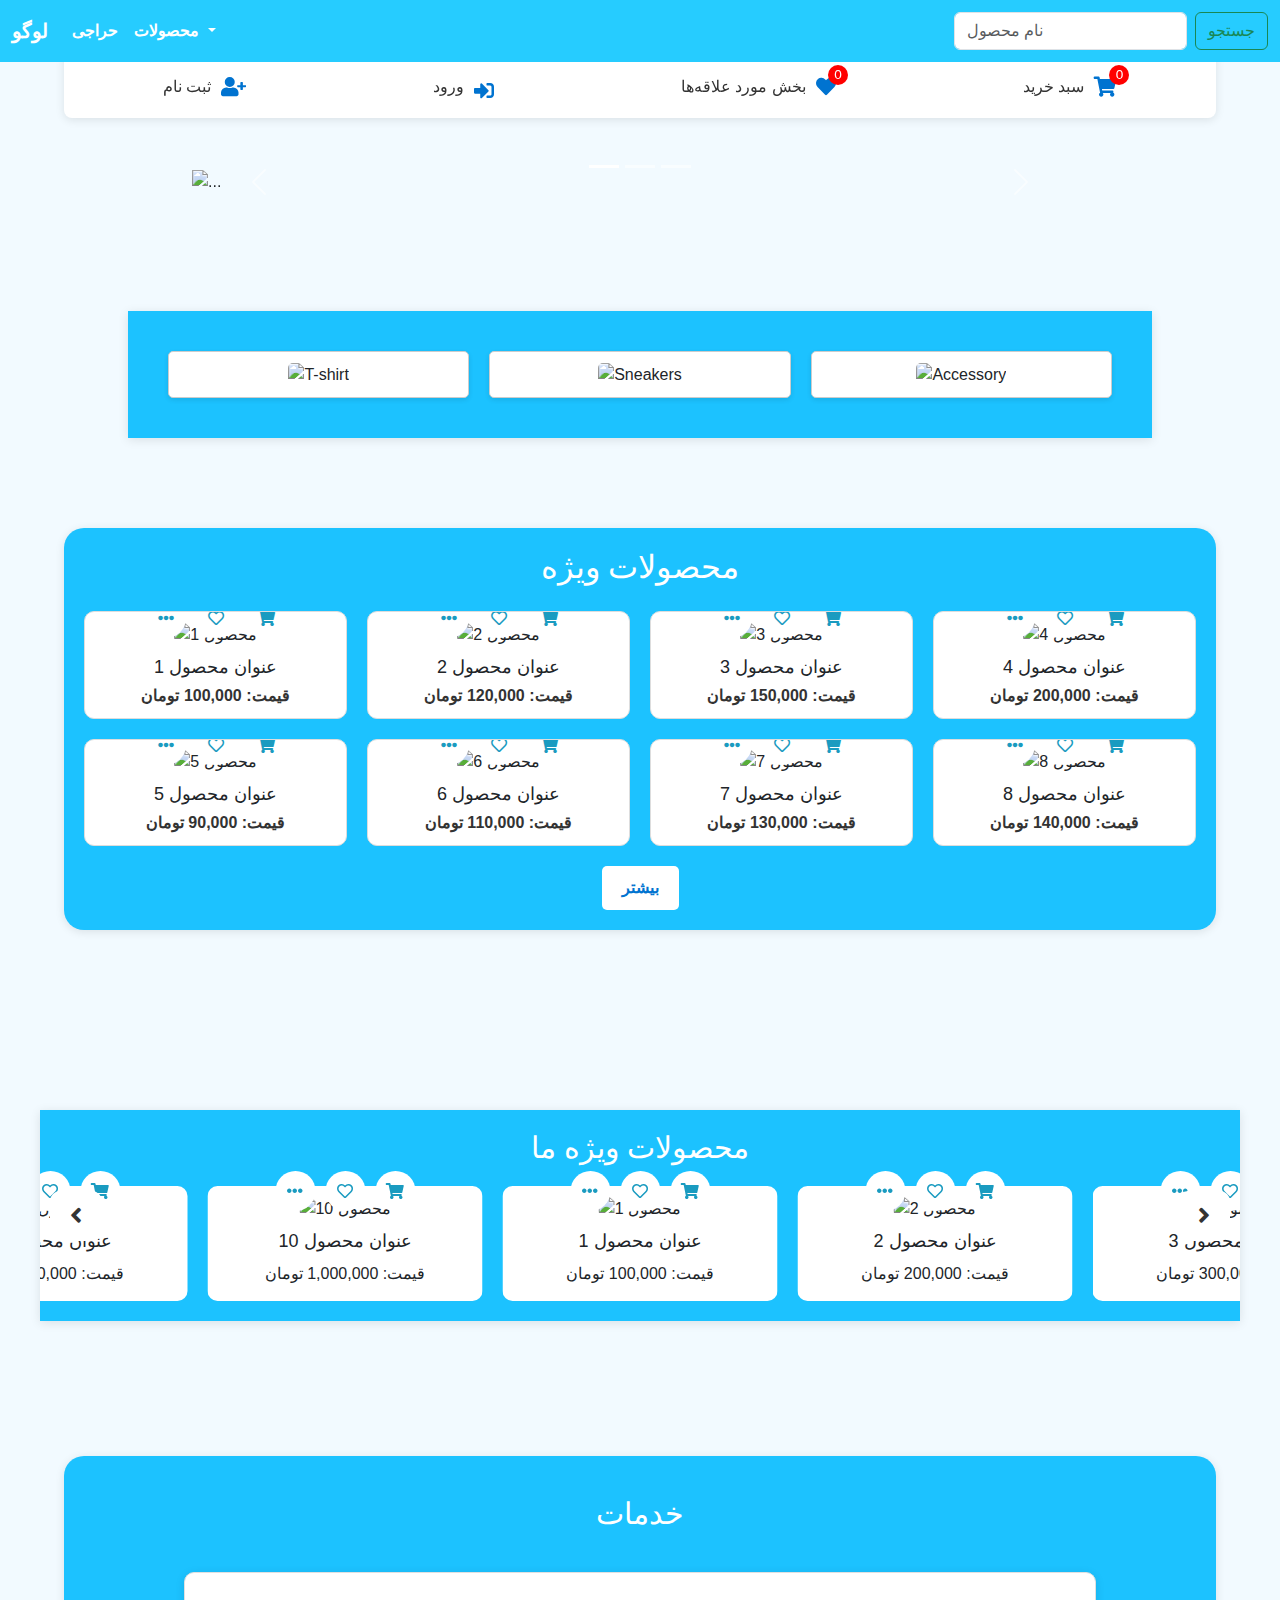
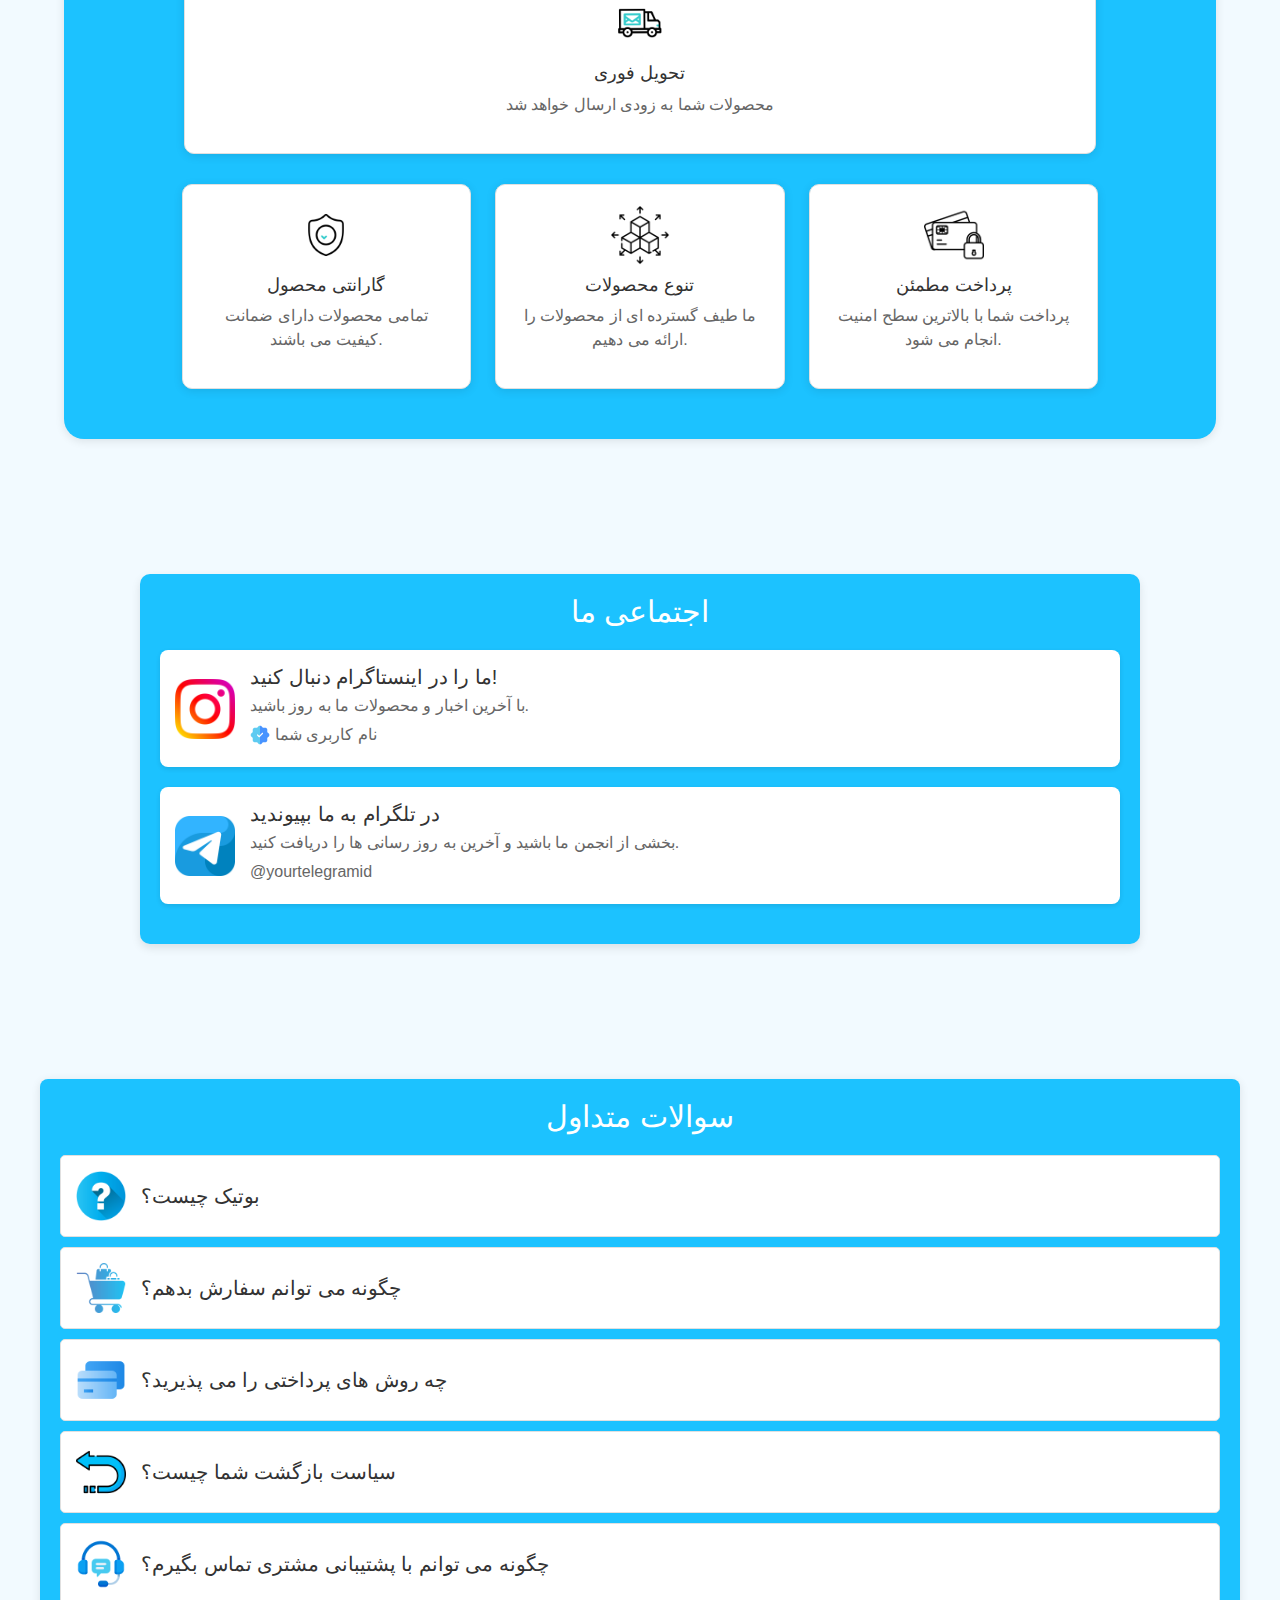
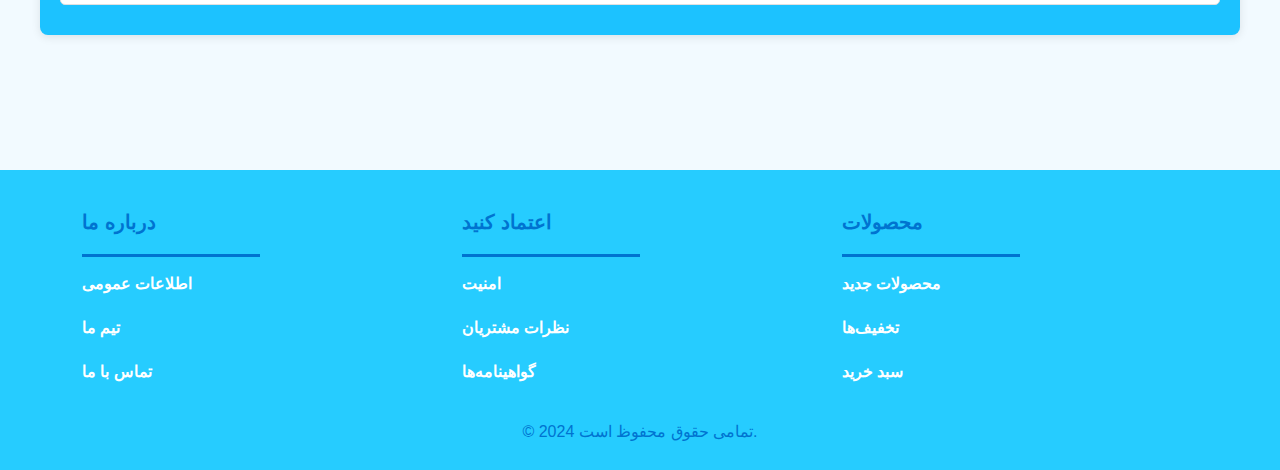
==== index.html @ d33427fb "test" ====
<!DOCTYPE html>
<html lang="fa">
  <head>
    <meta charset="UTF-8" />
    <meta name="viewport" content="width=device-width, initial-scale=1.0" />
    <title>Arshia | Boutique</title>
    <link rel="icon" href="images/shop-svgrepo-com.svg" type="image/svg" />
    <link rel="stylesheet" href="css/style.css" />
    <link
      rel="stylesheet"
      href="https://cdnjs.cloudflare.com/ajax/libs/font-awesome/5.15.4/css/all.min.css"
    />
    <link
      href="https://fonts.googleapis.com/icon?family=Material+Icons"
      rel="stylesheet"
    />
    <link
      rel="stylesheet"
      href="https://cdn.jsdelivr.net/npm/swiper@11/swiper-bundle.min.css"
    />
    <link
      href="https://fonts.googleapis.com/css2?family=Vazir&display=swap"
      rel="stylesheet"
    />
    <link
      href="https://cdn.jsdelivr.net/npm/bootstrap@5.3.3/dist/css/bootstrap.min.css"
      rel="stylesheet"
      integrity="sha384-QWTKZyjpPEjISv5WaRU9OFeRpok6YctnYmDr5pNlyT2bRjXh0JMhjY6hW+ALEwIH"
      crossorigin="anonymous"
    />
  </head>
  <body style="background-color: #f2faff">
    <button id="scrollToTop" class="scrollToTop">
      <i class="fas fa-angle-up"></i>
    </button>

    <!-- شروع هدر سایت -->
    <nav
      class="navbar navbar-expand-lg"
      style="background-color: #26ccff; z-index: 1000"
    >
      <div class="container-fluid">
        <a class="navbar-brand" href="#" style="color: #fff; font-weight: 600"
          >لوگو</a
        >
        <button
          class="navbar-toggler"
          type="button"
          data-bs-toggle="collapse"
          data-bs-target="#navbarSupportedContent"
          aria-controls="navbarSupportedContent"
          aria-expanded="false"
          aria-label="Toggle navigation"
        >
          <span class="navbar-toggler-icon"></span>
        </button>
        <div class="collapse navbar-collapse" id="navbarSupportedContent">
          <ul class="navbar-nav me-auto mb-2 mb-lg-0">
            <li class="nav-item">
              <a
                class="nav-link"
                href="#"
                style="line-height: 30px; color: #fff; font-weight: 600"
                >حراجی</a
              >
            </li>
            <li class="nav-item dropdown" style="line-height: 30px">
              <a
                class="nav-link dropdown-toggle"
                href="#"
                role="button"
                data-bs-toggle="dropdown"
                aria-expanded="false"
                style="line-height: 30px; color: #fff; font-weight: 600"
              >
                محصولات
              </a>
              <ul class="dropdown-menu">
                <li><a class="dropdown-item" href="#">کتونی</a></li>
                <li><a class="dropdown-item" href="#">تیشرت</a></li>
                <li><hr class="dropdown-divider" /></li>
                <li><a class="dropdown-item" href="#">شلوار</a></li>
              </ul>
            </li>
          </ul>
          <form class="d-flex" role="search">
            <input
              class="form-control me-2"
              type="text"
              placeholder="نام محصول"
              aria-label="Search"
            />
            <button class="btn btn-outline-success" type="submit">جستجو</button>
          </form>
        </div>
      </div>
    </nav>
    <!-- پایان هدر سایت -->

    <!-- شروع زیر هدر  -->
    <center>
      <div class="user-section" id="user-section">
        <div class="user-item" id="sign-up-section-btn">
          <span>ثبت نام</span>
          <i class="fas fa-user-plus"></i>
        </div>
        <div class="user-item" id="login-section-btn">
          <span>ورود</span>
          <i class="fas fa-sign-in-alt" style="margin-top: 9px"></i>
        </div>
        <div class="user-item">
          <span>بخش مورد علاقه‌ها</span>
          <i class="fas fa-heart"></i>
          <div id="fav-number">0</div>
        </div>
        <div class="user-item" id="product-section-btn">
          <span>سبد خرید</span>
          <i class="fas fa-shopping-cart"></i>
          <div id="carts-number">0</div>
        </div>
      </div>
    </center>
    <!-- پایان زیر هدر  -->

    <!-- شروع بخش ثبت نام -->
    <div class="sign-up-section" id="sign-up-section">
      <div class="sign-up-box">
        <div class="close-btn" id="sign-up-close-btn">
          <i class="fas fa-times"></i>
        </div>
        <h1>ثبت نام</h1>
        <input type="text" placeholder="ایمیل" />
        <input type="text" placeholder="شماره مبایل" />
        <input type="password" placeholder="رمز عبور" />
        <button>ادامه<i class="fas fa-arrow-left"></i></button>
        <h5>قبلا عضو شده اید؟</h5>
      </div>
    </div>
    <!-- پایان بخش ثبت نام -->

    <!-- شروع بخش ورود-->
    <div class="login-section" id="login-section">
      <div class="login-box">
        <div class="close-btn" id="login-close-btn">
          <i class="fas fa-times"></i>
        </div>
        <h1>ورود</h1>
        <input type="text" placeholder="ایمیل یا شماره مبایل" />
        <input type="password" placeholder="رمز عبور" />
        <button>ادامه<i class="fas fa-arrow-left"></i></button>
        <h5>قبلا عضو شده اید؟</h5>
      </div>
    </div>
    <!-- پایان بخش ورود-->

    <!-- products section -->
    <div id="product-section-all">
      <div class="sending-icon">
        <div class="purchase-section">
          <div class="step">
            <i class="fas fa-shopping-cart"></i>
            <h3>بررسی خرید</h3>
            <p>بررسی جزئیات خرید شما.</p>
          </div>
          <div class="line"></div>
          <div class="step">
            <i class="fas fa-truck"></i>
            <h3>اطلاعات ارسال</h3>
            <p>اطلاعات مربوط به ارسال محصول.</p>
          </div>
          <div class="line"></div>
          <div class="step">
            <i class="fas fa-credit-card"></i>
            <h3>نحوه پرداخت</h3>
            <p>روش‌های پرداخت موجود.</p>
          </div>
          <div class="line"></div>
          <div class="step">
            <i class="fas fa-check-circle"></i>
            <h3>پایان خرید</h3>
            <p>خرید شما با موفقیت انجام شد.</p>
          </div>
        </div>
      </div>
      <div class="Cart-products"><p>محصولی در سبد خرید وجود ندارد</p></div>
      <div class="Total-price">
        <h5>
          قیمت کل سبد خرید :
          <h5>0 تومان</h5>
        </h5>
      </div>
      <div class="cats-section-btn">
        <button id="back-carts">
          <i class="fa fa-angle-right" style="padding-left: 2vw"></i>بازگشت
        </button>
        <button
          id="order-registration-btn"
          style="margin-right: 4.5vw; opacity: 0; cursor: not-allowed"
        >
          ثبت سفارش<i class="fa fa-angle-left" style="padding-right: 2vw"></i>
        </button>
      </div>
    </div>
    <!-- products section Ends -->

    <!-- شروع اسلایدر -->
    <div
      id="carouselExampleCaptions"
      class="carousel slide"
      style="width: 70%; margin: 0 auto; position: relative; top: 12vh"
    >
      <div class="carousel-indicators">
        <button
          type="button"
          data-bs-target="#carouselExampleCaptions"
          data-bs-slide-to="0"
          class="active"
          aria-current="true"
          aria-label="Slide 1"
        ></button>
        <button
          type="button"
          data-bs-target="#carouselExampleCaptions"
          data-bs-slide-to="1"
          aria-label="Slide 2"
        ></button>
        <button
          type="button"
          data-bs-target="#carouselExampleCaptions"
          data-bs-slide-to="2"
          aria-label="Slide 3"
        ></button>
      </div>
      <div class="carousel-inner">
        <div class="carousel-item active">
          <img
            src="https://gem-sport.ir/uploads/image/rootimage/31/f41a74964c4907f1062d47bdc7b6c90a.jpg?w=1400&h=1000&q=90"
            class="d-block w-100"
            alt="..."
          />
        </div>
        <div class="carousel-item">
          <img
            src="https://gem-sport.ir/uploads/image/rootimage/30/8de65d688404b9b90b680757d845a8ce.jpg?w=1400&h=1000&q=90"
            class="d-block w-100"
            alt="..."
          />
        </div>
        <div class="carousel-item">
          <img
            src="https://gem-sport.ir/uploads/image/rootimage/29/71987431773fbd4a58ab17a5fe46c0a5.jpg?w=1400&h=1000&q=90"
            class="d-block w-100"
            alt="..."
          />
        </div>
      </div>
      <button
        class="carousel-control-prev"
        type="button"
        data-bs-target="#carouselExampleCaptions"
        data-bs-slide="prev"
      >
        <span class="carousel-control-prev-icon" aria-hidden="true"></span>
        <span class="visually-hidden">Previous</span>
      </button>
      <button
        class="carousel-control-next"
        type="button"
        data-bs-target="#carouselExampleCaptions"
        data-bs-slide="next"
      >
        <span class="carousel-control-next-icon" aria-hidden="true"></span>
        <span class="visually-hidden">Next</span>
      </button>
    </div>
    <!-- پایان اسلایدر -->

    <!-- شروع بخش گالری -->
    <section class="gallery">
      <div class="item">
        <img
          src="https://gem-sport.ir/uploads/image/rootimage/32/179b9f8343bc16a5f98967e267181aea.jpg?w=500&h=500"
          alt="T-shirt"
        />
      </div>
      <div class="item">
        <img
          src="https://gem-sport.ir/uploads/image/rootimage/33/5c78ebcef6634e71a4319a10f354f3be.jpg?w=500&h=500"
          alt="Sneakers"
        />
      </div>
      <div class="item">
        <img
          src="https://gem-sport.ir/uploads/image/rootimage/34/65ceaa373b460f5907f3c608d0265fa9.jpg?w=500&h=500"
          alt="Accessory"
        />
      </div>
    </section>
    <!-- پایان بخش گالری -->

    <!-- شروع بخش محصولات ویژه-->
    <div class="product-section">
      <h2>محصولات ویژه</h2>
      <div class="product-grid">
          <div class="product-card">
              <img src="https://oss.sazito.com/apiuploads/gemsport/uploads/image/rootimage/2160/84c3391787c55f780e76ec4b2a2965c4.jpg?w=400&h=400&q=90" alt="محصول 1" />
              <h3>عنوان محصول 1</h3>
              <p>قیمت: 100,000 تومان</p>
              <div class="product-icons">
                  <i class="fas fa-ellipsis-h"></i>
                  <i class="far fa-heart" onclick="AddFavCart()"></i>
                  <i class="fas fa-shopping-cart" onclick="addCart()"></i>
              </div>
          </div>
          <div class="product-card">
              <img src="https://oss.sazito.com/apiuploads/gemsport/uploads/image/rootimage/2160/84c3391787c55f780e76ec4b2a2965c4.jpg?w=400&h=400&q=90" alt="محصول 2" />
              <h3>عنوان محصول 2</h3>
              <p>قیمت: 120,000 تومان</p>
              <div class="product-icons">
                  <i class="fas fa-ellipsis-h"></i>
                  <i class="far fa-heart" onclick="AddFavCart()"></i>
                  <i class="fas fa-shopping-cart" onclick="addCart()"></i>
              </div>
          </div>
          <div class="product-card">
              <img src="https://oss.sazito.com/apiuploads/gemsport/uploads/image/rootimage/2160/84c3391787c55f780e76ec4b2a2965c4.jpg?w=400&h=400&q=90" alt="محصول 3" />
              <h3>عنوان محصول 3</h3>
              <p>قیمت: 150,000 تومان</p>
              <div class="product-icons">
                  <i class="fas fa-ellipsis-h"></i>
                  <i class="far fa-heart" onclick="AddFavCart()"></i>
                  <i class="fas fa-shopping-cart" onclick="addCart()"></i>
              </div>
          </div>
          <div class="product-card">
              <img src="https://oss.sazito.com/apiuploads/gemsport/uploads/image/rootimage/2160/84c3391787c55f780e76ec4b2a2965c4.jpg?w=400&h=400&q=90" alt="محصول 4" />
              <h3>عنوان محصول 4</h3>
              <p>قیمت: 200,000 تومان</p>
              <div class="product-icons">
                  <i class="fas fa-ellipsis-h"></i>
                  <i class="far fa-heart" onclick="AddFavCart()"></i>
                  <i class="fas fa-shopping-cart" onclick="addCart()"></i>
              </div>
          </div>
          <!-- ردیف دوم -->
          <div class="product-card">
              <img src="https://oss.sazito.com/apiuploads/gemsport/uploads/image/rootimage/2160/84c3391787c55f780e76ec4b2a2965c4.jpg?w=400&h=400&q=90" alt="محصول 5" />
              <h3>عنوان محصول 5</h3>
              <p>قیمت: 90,000 تومان</p>
              <div class="product-icons">
                  <i class="fas fa-ellipsis-h"></i>
                  <i class="far fa-heart" onclick="AddFavCart()"></i>
                  <i class="fas fa-shopping-cart" onclick="addCart()"></i>
              </div>
          </div>
          <div class="product-card">
              <img src="https://oss.sazito.com/apiuploads/gemsport/uploads/image/rootimage/2160/84c3391787c55f780e76ec4b2a2965c4.jpg?w=400&h=400&q=90" alt="محصول 6" />
              <h3>عنوان محصول 6</h3>
              <p>قیمت: 110,000 تومان</p>
              <div class="product-icons">
                  <i class="fas fa-ellipsis-h"></i>
                  <i class="far fa-heart" onclick="AddFavCart()"></i>
                  <i class="fas fa-shopping-cart" onclick="addCart()"></i>
              </div>
          </div>
          <div class="product-card">
              <img src="https://oss.sazito.com/apiuploads/gemsport/uploads/image/rootimage/2160/84c3391787c55f780e76ec4b2a2965c4.jpg?w=400&h=400&q=90" alt="محصول 7" />
              <h3>عنوان محصول 7</h3>
              <p>قیمت: 130,000 تومان</p>
              <div class="product-icons">
                  <i class="fas fa-ellipsis-h"></i>
                  <i class="far fa-heart" onclick="AddFavCart()"></i>
                  <i class="fas fa-shopping-cart" onclick="addCart()"></i>
              </div>
          </div>
          <div class="product-card">
              <img src="https://oss.sazito.com/apiuploads/gemsport/uploads/image/rootimage/2160/84c3391787c55f780e76ec4b2a2965c4.jpg?w=400&h=400&q=90" alt="محصول 8" />
              <h3>عنوان محصول 8</h3>
              <p>قیمت: 140,000 تومان</p>
              <div class="product-icons">
                  <i class="fas fa-ellipsis-h"></i>
                  <i class="far fa-heart" onclick="AddFavCart()"></i>
                  <i class="fas fa-shopping-cart" onclick="addCart()"></i>
              </div>
          </div>
      </div>
      <button class="more-button">بیشتر</button>
  </div>
    <!-- پایان بخش محصولات ویژه-->

    <div class="slider-section">
      <h2 class="slider-title">محصولات ویژه ما</h2>
      <div class="swiper-container">
        <div class="swiper-wrapper">
          <!-- اسلایدها -->
          <div class="swiper-slide">
            <img
              src="https://oss.sazito.com/apiuploads/gemsport/uploads/image/rootimage/4708/d555ea6c986b138d63c54d1b667bd6b4.jpeg?w=400&h=400&q=90"
              alt="محصول 1"
            />
            <div class="product-icons" style="bottom: 90px;">
              <i class="fas fa-ellipsis-h"></i>
              <i class="far fa-heart" onclick="AddFavCart()"></i>
              <i class="fas fa-shopping-cart" onclick="addCart()"></i>
          </div>
            <h3>عنوان محصول 1</h3>
            <p>قیمت: 100,000 تومان</p>
          </div>
          <!-- سایر اسلایدها -->
          <div class="swiper-slide">
            <img
              src="https://oss.sazito.com/apiuploads/gemsport/uploads/image/rootimage/4721/3bb0a90d625c030eb7fc76de025e45e0.jpeg?w=400&h=400&q=90"
              alt="محصول 2"
            />
            <div class="product-icons" style="bottom: 90px;">
              <i class="fas fa-ellipsis-h"></i>
              <i class="far fa-heart" onclick="AddFavCart()"></i>
              <i class="fas fa-shopping-cart" onclick="addCart()"></i>
          </div>
            <h3>عنوان محصول 2</h3>
            <p>قیمت: 200,000 تومان</p>
          </div>
          <div class="swiper-slide">
            <img
              src="https://oss.sazito.com/apiuploads/gemsport/uploads/image/rootimage/4724/6e0e407f5528b20a78b611ab2b70b5dd.jpeg?w=400&h=400&q=90"
              alt="محصول 3"
            />
            <div class="product-icons" style="bottom: 90px;">
              <i class="fas fa-ellipsis-h"></i>
              <i class="far fa-heart" onclick="AddFavCart()"></i>
              <i class="fas fa-shopping-cart" onclick="addCart()"></i>
          </div>
            <h3>عنوان محصول 3</h3>
            <p>قیمت: 300,000 تومان</p>
          </div>
          <div class="swiper-slide">
            <img
              src="https://oss.sazito.com/apiuploads/gemsport/uploads/image/rootimage/4714/069b55bbe0f5cd7327a24a38a3fbcae3.jpeg?w=400&h=400&q=90"
              alt="محصول 4"
            />
            <div class="product-icons" style="bottom: 90px;">
              <i class="fas fa-ellipsis-h"></i>
              <i class="far fa-heart" onclick="AddFavCart()"></i>
              <i class="fas fa-shopping-cart" onclick="addCart()"></i>
          </div>
            <h3>عنوان محصول 4</h3>
            <p>قیمت: 400,000 تومان</p>
          </div>
          <div class="swiper-slide">
            <img
              src="https://oss.sazito.com/apiuploads/gemsport/uploads/image/rootimage/4721/3bb0a90d625c030eb7fc76de025e45e0.jpeg?w=400&h=400&q=90"
              alt="محصول 5"
            />
            <div class="product-icons" style="bottom: 90px;">
              <i class="fas fa-ellipsis-h"></i>
              <i class="far fa-heart" onclick="AddFavCart()"></i>
              <i class="fas fa-shopping-cart" onclick="addCart()"></i>
          </div>
            <h3>عنوان محصول 5</h3>
            <p>قیمت: 500,000 تومان</p>
          </div>
          <div class="swiper-slide">
            <img
              src="https://oss.sazito.com/apiuploads/gemsport/uploads/image/rootimage/4724/6e0e407f5528b20a78b611ab2b70b5dd.jpeg?w=400&h=400&q=90"
              alt="محصول 6"
            />
            <div class="product-icons" style="bottom: 90px;">
              <i class="fas fa-ellipsis-h"></i>
              <i class="far fa-heart" onclick="AddFavCart()"></i>
              <i class="fas fa-shopping-cart" onclick="addCart()"></i>
          </div>
            <h3>عنوان محصول 6</h3>
            <p>قیمت: 600,000 تومان</p>
          </div>
          <div class="swiper-slide">
            <img
              src="https://oss.sazito.com/apiuploads/gemsport/uploads/image/rootimage/4714/069b55bbe0f5cd7327a24a38a3fbcae3.jpeg?w=400&h=400&q=90"
              alt="محصول 7"
            />
            <div class="product-icons" style="bottom: 90px;">
              <i class="fas fa-ellipsis-h"></i>
              <i class="far fa-heart" onclick="AddFavCart()"></i>
              <i class="fas fa-shopping-cart" onclick="addCart()"></i>
          </div>
            <h3>عنوان محصول 7</h3>
            <p>قیمت: 700,000 تومان</p>
          </div>
          <div class="swiper-slide">
            <img
              src="https://oss.sazito.com/apiuploads/gemsport/uploads/image/rootimage/4708/d555ea6c986b138d63c54d1b667bd6b4.jpeg?w=400&h=400&q=90"
              alt="محصول 8"
            />
            <div class="product-icons" style="bottom: 90px;">
              <i class="fas fa-ellipsis-h"></i>
              <i class="far fa-heart" onclick="AddFavCart()"></i>
              <i class="fas fa-shopping-cart" onclick="addCart()"></i>
          </div>
            <h3>عنوان محصول 8</h3>
            <p>قیمت: 800,000 تومان</p>
          </div>
          <div class="swiper-slide">
            <img
              src="https://oss.sazito.com/apiuploads/gemsport/uploads/image/rootimage/4721/3bb0a90d625c030eb7fc76de025e45e0.jpeg?w=400&h=400&q=90"
              alt="محصول 9"
            />
            <div class="product-icons" style="bottom: 90px;">
              <i class="fas fa-ellipsis-h"></i>
              <i class="far fa-heart" onclick="AddFavCart()"></i>
              <i class="fas fa-shopping-cart" onclick="addCart()"></i>
          </div>
            <h3>عنوان محصول 9</h3>
            <p>قیمت: 900,000 تومان</p>
          </div>
          <div class="swiper-slide">
            <img
              src="https://oss.sazito.com/apiuploads/gemsport/uploads/image/rootimage/4724/6e0e407f5528b20a78b611ab2b70b5dd.jpeg?w=400&h=400&q=90"
              alt="محصول 10"
            />
            <div class="product-icons" style="bottom: 90px;">
              <i class="fas fa-ellipsis-h"></i>
              <i class="far fa-heart" onclick="AddFavCart()"></i>
              <i class="fas fa-shopping-cart" onclick="addCart()"></i>
          </div>
            <h3>عنوان محصول 10</h3>
            <p>قیمت: 1,000,000 تومان</p>
          </div>
        </div>
        <!-- دکمه‌های ناوبری -->
        <span class="prev" style="z-index: 10"
          ><i class="fas fa-angle-left"></i
        ></span>
        <span class="next" style="z-index: 10"
          ><i class="fas fa-angle-right"></i
        ></span>
      </div>
    </div>

    <!-- شروع بخش خدمات -->
    <div class="services">
      <div class="services-title">
        <h1>خدمات</h1>
      </div>
      <div class="service main-service">
        <i>
          <img src="images/mail-truck.gif" alt="" />
        </i>
        <h3>تحویل فوری</h3>
        <p>محصولات شما به زودی ارسال خواهد شد</p>
      </div>
      <div class="service">
        <i>
          <img src="images/shield.gif" alt="" />
        </i>
        <h3>گارانتی محصول</h3>
        <p>تمامی محصولات دارای ضمانت کیفیت می باشند.</p>
      </div>
      <div class="service">
        <i>
          <img src="images/transformation.png" alt="" />
        </i>
        <h3>تنوع محصولات</h3>
        <p>ما طیف گسترده ای از محصولات را ارائه می دهیم.</p>
      </div>
      <div class="service">
        <i>
          <img src="images/secure-payment.png" alt="" />
        </i>
        <h3>پرداخت مطمئن</h3>
        <p>پرداخت شما با بالاترین سطح امنیت انجام می شود.</p>
      </div>
    </div>
    <!-- پایان بخش خدمات -->

    <!-- شروع بخش سوشال میدیا  -->

    <div class="social-container">
      <div class="social-title">
        <h1>اجتماعی ما</h1>
      </div>
      <div class="social-follow">
        <i>
          <img
            src="images/instagram (1).png"
            alt="Instagram"
            class="social-icon"
          />
        </i>
        <div>
          <h2>ما را در اینستاگرام دنبال کنید!</h2>
          <p>با آخرین اخبار و محصولات ما به روز باشید.</p>
          <p class="social-id">
            <img src="images/verify.png" alt="Verify" class="verify-icon" />نام
            کاربری شما
          </p>
        </div>
      </div>
      <div class="social-follow">
        <i>
          <img src="images/telegram.png" alt="Telegram" class="social-icon" />
        </i>
        <div>
          <h2>در تلگرام به ما بپیوندید</h2>
          <p>بخشی از انجمن ما باشید و آخرین به روز رسانی ها را دریافت کنید.</p>
          <p class="social-id">@yourtelegramid</p>
        </div>
      </div>
    </div>

    <!-- پایان بخش سوشال میدیا -->

    <!-- شروع بخش سوالات -->

    <div class="faq-container">
      <div class="FAQ-title">
        <h1>سوالات متداول</h1>
      </div>
      <div class="faq-item">
        <i>
          <img
            src="images/question-mark.png"
            alt=""
            style="height: 50px; width: 50px"
          />
        </i>
        <div>
          <h3>بوتیک چیست؟</h3>
          <p>
            بوتیک یک پلت فرم آنلاین است که مجموعه ای از اقلام مد و لوازم جانبی
            را ارائه می دهد.
          </p>
        </div>
      </div>
      <div class="faq-item">
        <i>
          <img
            src="images/shopping-cart.png"
            alt=""
            style="height: 50px; width: 50px"
          />
        </i>
        <div>
          <h3>چگونه می توانم سفارش بدهم؟</h3>
          <p>
            شما می توانید با مرور مجموعه ما و افزودن موارد به سبد خرید خود، و
            اقدام به پرداخت.
          </p>
        </div>
      </div>
      <div class="faq-item">
        <i>
          <img
            src="images/credit-card.png"
            alt=""
            style="height: 50px; width: 50px"
          />
        </i>
        <div>
          <h3>چه روش های پرداختی را می پذیرید؟</h3>
          <p>
            ما روش های پرداخت مختلف از جمله کارت های اعتباری، پی پال، و نقل و
            انتقالات بانکی را می پذیریم.
          </p>
        </div>
      </div>
      <div class="faq-item">
        <i>
          <img src="images/back.png" alt="" style="height: 50px; width: 50px" />
        </i>
        <div>
          <h3>سیاست بازگشت شما چیست؟</h3>
          <p>
            ما یک سیاست بازگشت 30 روزه برای اقلام فرسوده و استفاده نشده ارائه می
            دهیم. لطفا برای جزئیات بیشتر به صفحه سیاست بازگشت ما مراجعه کنید.
          </p>
        </div>
      </div>
      <div class="faq-item">
        <i>
          <img
            src="images/live-chat.png"
            alt=""
            style="height: 50px; width: 50px"
          />
        </i>
        <div>
          <h3>چگونه می توانم با پشتیبانی مشتری تماس بگیرم؟</h3>
          <p>
            شما می توانید از طریق فرم تماس در وب سایت ما یا از طریق پشتیبانی
            ایمیل ما با پشتیبانی مشتری تماس بگیرید.
          </p>
        </div>
      </div>
    </div>

    <!-- پایان بخش سوالات -->

    <!-- شروع بخش فوتر -->
    <footer class="footer text-dark" style="background-color: #26ccff">
      <div class="container">
        <div class="row justify-content-center">
          <!-- اضافه کردن justify-content-center -->
          <div class="col-md-4">
            <h5>درباره ما</h5>
            <div class="title-underline"></div>
            <!-- خط زیر عنوان -->
            <ul class="list-unstyled">
              <li>
                <a href="#" class="footer-link"
                  ><i class="bi bi-info-circle"></i> اطلاعات عمومی</a
                >
              </li>
              <li>
                <a href="#" class="footer-link"
                  ><i class="bi bi-person-circle"></i> تیم ما</a
                >
              </li>
              <li>
                <a href="#" class="footer-link"
                  ><i class="bi bi-envelope"></i> تماس با ما</a
                >
              </li>
            </ul>
          </div>
          <div class="col-md-4">
            <h5>اعتماد کنید</h5>
            <div class="title-underline"></div>
            <!-- خط زیر عنوان -->
            <ul class="list-unstyled">
              <li>
                <a href="#" class="footer-link"
                  ><i class="bi bi-shield-lock"></i> امنیت</a
                >
              </li>
              <li>
                <a href="#" class="footer-link"
                  ><i class="bi bi-star"></i> نظرات مشتریان</a
                >
              </li>
              <li>
                <a href="#" class="footer-link"
                  ><i class="bi bi-file-earmark-check"></i> گواهینامه‌ها</a
                >
              </li>
            </ul>
          </div>
          <div class="col-md-4">
            <h5>محصولات</h5>
            <div class="title-underline"></div>
            <!-- خط زیر عنوان -->
            <ul class="list-unstyled">
              <li>
                <a href="#" class="footer-link"
                  ><i class="bi bi-box"></i> محصولات جدید</a
                >
              </li>
              <li>
                <a href="#" class="footer-link"
                  ><i class="bi bi-tags"></i> تخفیف‌ها</a
                >
              </li>
              <li>
                <a href="#" class="footer-link"
                  ><i class="bi bi-cart"></i> سبد خرید</a
                >
              </li>
            </ul>
          </div>
        </div>
      </div>
      <div
        class="text-center p-3"
        style="margin-bottom: -30px; color: #0073d0; font-weight: 500"
      >
        © 2024 تمامی حقوق محفوظ است.
      </div>
    </footer>

    <!-- پایان بخش فوتر -->

    <script
      src="https://cdn.jsdelivr.net/npm/bootstrap@5.3.3/dist/js/bootstrap.bundle.min.js"
      integrity="sha384-YvpcrYf0tY3lHB60NNkmXc5s9fDVZLESaAA55NDzOxhy9GkcIdslK1eN7N6jIeHz"
      crossorigin="anonymous"
    ></script>
    <script src="https://cdn.jsdelivr.net/npm/swiper@11/swiper-bundle.min.js"></script>
    <script src="js/script.js"></script>
  </body>
</html>
---- css/style.css ----
/* Global Styles */
* {
  font-family: "Vazir", sans-serif;
  margin: 0;
  padding: 0;
}
body {
  background-color: #e3f2fd;
  overflow-x: hidden;
}
/* استایل اسکرول بار */
::-webkit-scrollbar {
  width: 12px;
}

::-webkit-scrollbar-track {
  background: #f1f1f1;
}

::-webkit-scrollbar-thumb {
  background: #0073d0;
}
/* پایان استایل اسکرول بار */
.scrollToTop {
  position: fixed;
  bottom: 20px;
  right: 20px;
  background-color: #007bff;
  color: white;
  border: none;
  border-radius: 5px;
  padding: 10px 15px;
  display: none;
  cursor: pointer;
  transition: all 0.3s ease;
  box-shadow: 0 4px 8px rgba(0, 0, 0, 0.2);
  animation: scrolltotopBtn 0.4s forwards;
  z-index: 9;
}
@keyframes scrolltotopBtn {
  0% {
    bottom: -20px;
  }
  100% {
    bottom: 20px;
  }
}
.scrollToTop:hover {
  background-color: #0056b3;
  transform: translateY(-3px);
}
.badge {
  font-size: 0.75rem;
}
.user-section {
  width: 90%;
  display: inline-flex;
  justify-content: center;
  position: fixed;
  top: 55px;
  transform: translateX(-50%);
  margin: 0 auto;
  background-color: white;
  border-radius: 0 0 8px 8px;
  box-shadow: 0 2px 10px rgba(0, 0, 0, 0.1);
  padding: 5px;
  z-index: 999;
  transition: transform 0.7s ease, opacity 0.3s ease, all 0.2s ease-in-out;
}

.user-item {
  display: flex;
  align-items: center;
  justify-content: center;
  padding: 7px;
  margin: 5px auto;
  border-radius: 8px;
  cursor: pointer;
  position: relative; /* Add relative positioning */
  transition: background-color 0.3s ease, transform 0.3s ease;
}

.user-item i {
  margin-left: 10px;
  font-size: 20px;
  color: #0073d0;
}

.user-item:hover {
  background-color: #e9ecef;
}

#carts-number {
  position: absolute;
  right: -5px; 
  top: 0; 
  font-size: 0.85rem;
  height: 1.25rem;
  width: 1.25rem;
  line-height: 1.25rem;
  color: #fff;
  background-color: #ff0000;
  border-radius: 50%;
  display: flex; 
  align-items: center;
  justify-content: center; 
}

#fav-number {
  position: absolute; 
  right: -5px; 
  top: 0; 
  font-size: 0.85rem;
  height: 1.25rem;
  width: 1.25rem;
  line-height: 1.25rem;
  color: #fff;
  background-color: #ff0000;
  border-radius: 50%;
  display: flex; 
  align-items: center; 
  justify-content: center; 
}

.user-item span {
  font-size: 16px;
  color: #333;
}

@media (max-width: 506px) {
  .user-item span {
    display: none;
  }
}

@media (max-width: 554px) {
  .carousel {
    top: 20vh !important;
  }
}
#product-section-all {
  display: none;
  width: 100%;
  height: 100%;
  position: fixed;
  top: 0;
  z-index: 1000;
  background-color: #cce4ff;
  direction: rtl;
  padding: 20px;
  animation: prdtsecanima 1.5s forwards;
}
@keyframes prdtsecanima {
  0% {
    width: 0;
  }
  100% {
    width: 100%;
  }
}
.purchase-section {
  display: flex;
  flex-wrap: wrap;
  justify-content: space-around;
  align-items: center;
  text-align: center;
  animation: prdtsecanima2 1.5s forwards;
  animation-delay: 1.75s;
  opacity: 0;
}
@keyframes prdtsecanima2 {
  0% {
    scale: 0.7;
    opacity: 0;
  }
  100% {
    scale: 1;
    opacity: 1;
  }
}
.line {
  height: 0.25vw;
  width: 10vw;
  background-color: #fff;
  border-radius: 2vw;
  animation: prdtsecanima2 1.5s forwards;
  animation-delay: 1.75s;
  opacity: 0;
}
.step i {
  font-size: 2vw;
  color: #000;
}
.step h3 {
  font-size: 1.6vw;
  color: #000;
  opacity: 0.5;
}
.step p {
  font-size: 1.1vw;
  font-weight: 600;
  color: #000;
  opacity: 0.35;
}
.Cart-products {
  margin: 8vw 0 5vw 0;
  padding-top: 10px !important;
  font-size: 1.2vw;
  font-weight: 600;
  border-radius: 10px;
  display: flex;
  justify-content: center;
  background-color: #fff;
  animation: prdtsecanima2 1.5s forwards;
  animation-delay: 1.75s;
  opacity: 0;
}
.Total-price {
  display: flex;
  justify-content: space-between;
  align-items: center;
  text-align: center;
  width: 35vw;
  border-bottom: 2px solid #0073d0;
  border-top: 2px solid #0073d0;
  margin-bottom: 5vw;
  padding: 5px 0;
  animation: prdtsecanima2 1.5s forwards;
  animation-delay: 1.75s;
  opacity: 0;
}
.Total-price h5 {
  font-size: 1.7vw;
  font-weight: 400;
}
.cats-section-btn button {
  border: 2px solid transparent;
  background-color: #fff;
  color: #0073d0;
  font-weight: 600;
  width: 15vw;
  height: 3vw;
  font-size: 1.5vw;
  transition: all 0.3s ease-in-out;
  border-radius: 7px;
}
#back-carts {
  animation: prdtsecanima2 1.5s forwards;
  animation-delay: 1.75s;
  opacity: 0;
}

#back-carts:hover {
  border: 2px solid #fff;
  background-color: #0073d0;
  color: #fff;
}
#order-registration-btn {
  animation: prdtsecanima3 1.5s forwards;
  animation-delay: 1.75s;
  opacity: 0;
}
@keyframes prdtsecanima3 {
  0% {
    scale: 0.7;
    opacity: 0;
  }
  100% {
    scale: 1;
    opacity: 0.5;
  }
}

.sign-up-section {
  width: 100%;
  height: 100%;
  position: fixed;
  top: 0;
  z-index: 1000;
  background-color: #cce4ff;
  display: none;
  animation: signupanima 1.5s forwards;
}
@keyframes signupanima {
  0% {
    height: 0%;
  }
  100% {
    height: 100%;
  }
}
.sign-up-box {
  display: flex;
  flex-direction: column;
  direction: rtl;
  position: absolute;
  top: 50%;
  left: 50%;
  transform: translate(-50%, -50%);
  width: 30vw;
  gap: 1.4vw;
  animation: signupanima2 1.8s forwards;
  animation-delay: 1.75s;
  opacity: 0;
}
@keyframes signupanima2 {
  0% {
    top: 150%;
    opacity: 0;
  }
  100% {
    top: 50%;
    opacity: 1;
  }
}
.close-btn {
  position: absolute;
  top: -5vw;
  left: -24vw;
  font-size: 2.5vw;
  background-color: #0073d0;
  color: #fff;
  height: 3.5vw;
  width: 3.5vw;
  border-radius: 50%;
  text-align: center;

  cursor: pointer;
  transition: all 0.25s ease-in-out;
}
.close-btn:hover {
  background-color: #fff;
  color: #0073d0;
}
.sign-up-box h1 {
  color: #0073d0;
  font-size: 2.7vw;
}
.sign-up-box input {
  height: 4.5vw;
  border: none;
  border-radius: 10px;
  padding-right: 7px;
  font-size: 1.1vw;
  border: 5px solid transparent;
}
.sign-up-box input:focus {
  outline: none;
  border: 0.4vw solid #0073d0;
}
.sign-up-box input::placeholder {
  color: #ccc;
  font-size: 1.2vw;
  font-weight: 600;
  position: relative;
  bottom: 0.09vw;
  z-index: 1000;
}
.sign-up-box button {
  border: transparent;
  border-radius: 6px;
  height: 4vw;
  text-align: center;
  line-height: 4vw;
  background-color: #0056b3;
  color: #fff;
  font-size: 1.5vw;
  font-weight: 500;
}
.sign-up-box button i {
  padding-right: 7px;
  position: relative;
  top: 0.07vw;
}

.sign-up-box h5 {
  font-size: 1.6vw;
}
.sign-up-box h5::after {
  content: "ورود";
  font-size: 1.6vw;
  cursor: pointer;
  color: #005eaa;
  font-weight: 600;
  padding-right: 0.5vw;
}

.login-section {
  width: 100%;
  height: 100%;
  position: fixed;
  top: 0;
  z-index: 1000;
  background-color: #cce4ff;
  display: none;
  animation: loginanima 1.5s forwards;
}
@keyframes loginanima {
  0% {
    width: 0%;
  }
  100% {
    width: 100%;
  }
}
.login-box {
  display: flex;
  flex-direction: column;
  direction: rtl;
  position: absolute;
  top: 50%;
  left: 50%;
  transform: translate(-50%, -50%);
  width: 30vw;
  gap: 1.4vw;
  animation: loginanima2 1.8s forwards;
  animation-delay: 1.75s;
  opacity: 0;
}
@keyframes loginanima2 {
  0% {
    left: 150%;
    opacity: 0;
  }
  100% {
    left: 50%;
    opacity: 1;
  }
}
.close-btn {
  position: absolute;
  top: -5vw;
  left: -24vw;
  font-size: 2.5vw;
  background-color: #0073d0;
  color: #fff;
  height: 3.5vw;
  width: 3.5vw;
  line-height: 3.5vw;
  border-radius: 50%;
  text-align: center;
  cursor: pointer;
  transition: all 0.25s ease-in-out;
}
.close-btn:hover {
  background-color: #fff;
  color: #0073d0;
}
.login-box h1 {
  color: #0073d0;
  font-size: 2.7vw;
}
.login-box input {
  height: 4.5vw;
  border: none;
  border-radius: 10px;
  padding-right: 7px;
  font-size: 1.1vw;
  border: 5px solid transparent;
}
.login-box input:focus {
  outline: none;
  border: 0.4vw solid #0073d0;
}
.login-box input::placeholder {
  color: #ccc;
  font-size: 1.2vw;
  font-weight: 600;
  position: relative;
  bottom: 0.09vw;
}
.login-box button {
  border: transparent;
  border-radius: 6px;
  height: 4vw;
  text-align: center;
  line-height: 4vw;
  background-color: #0056b3;
  color: #fff;
  font-size: 1.5vw;
  font-weight: 500;
}
.login-box button i {
  padding-right: 7px;
  position: relative;
  top: 0.07vw;
}
.login-box h5 {
  font-size: 1.6vw;
}
.login-box h5::after {
  content: "ثبت نام";
  font-size: 1.6vw;
  cursor: pointer;
  color: #005eaa;
  font-weight: 600;
  padding-right: 0.5vw;
}

@media (max-width: 955px) {
  #carouselExampleCaptions{
    width: 90% !important;
  }
}
@media (max-width: 555px) {
  #carouselExampleCaptions{
    width: 90% !important;
    top: 13vh !important;
  }
}


.gallery {
  width: 80% !important;
  margin: 10vh auto;
  margin-top: 25vh !important;
  display: flex;
  justify-content: space-between;
  box-shadow: 0 2px 10px rgba(0, 0, 0, 0.1);
  padding: 30px;
  background-color: #1cc2ff;
}

.item {
  flex: 1;
  margin: 10px;
  padding: 10px;
  background-color: #fff;
  text-align: center;
  border: 1px solid #ccc;
  border-radius: 5px;
  box-shadow: 0 2px 5px rgba(0, 0, 0, 0.1);
}

.item img {
  width: 100%;
  height: auto;
  border-radius: 5px;
  transition: transform 0.4s;
}

.item img:hover {
  transform: scale(1.05);
}

.item h3 {
  margin-top: 10px;
  font-size: 20px;
  color: #0073d0;
}
@media (max-width: 768px) {
  .swiper {
    margin-top: 5vh !important;
  }
}
@media (max-width: 768px) {
  .gallery {
    flex-direction: column;
    align-items: center;
    margin-top: 10vh;
  }

  .item {
    width: 100%;
    margin: 10px 0;
  }
}

body {
  font-family: Arial, sans-serif;
  background-color: #f4f4f4;
  margin: 0;
  padding: 0;
}

.product-section {
  width: 90%;
  margin: 20px auto;
  padding: 20px;
  text-align: center;
  background-color: #1cc2ff;
  border-radius: 20px;
  box-shadow: 0 2px 10px rgba(0, 0, 0, 0.1);
}

.product-section h2 {
  margin-bottom: 25px;
  color: #fff;
}

.product-grid {
  display: grid;
  grid-template-columns: repeat(auto-fill, minmax(220px, 1fr));
  gap: 20px;
}

.product-card {
  position: relative;
  border: 1px solid #ddd;
  border-radius: 10px;
  overflow: hidden;
  padding: 10px;
  text-align: center;
  transition: transform 0.3s;
  background-color: #fff;
}

.product-card img {
  width: 100%;
  height: auto;
  border-radius: 10px;
}

.product-icons {
  position: absolute;
  bottom: 80px;
  left: 50%;
  transform: translateX(-50%);
  display: flex;
  justify-content: center;
  gap: 10px;
}

.product-icons i {
  background-color: #fff;
  color: #1a9bc0;
  height: 2.5rem;
  width: 2.5rem;
  line-height: 2.5rem;
  border-radius: 50%;
  cursor: pointer;
  transition: background-color 0.4s ease-in-out, color 0.4s ease-in-out;
}

.product-icons i:hover {
  background-color: #1a9bc0;
  color: #fff;
}

.product-card h3 {
  font-size: 18px;
  margin: 10px 0 5px;
}

.product-card p {
  margin: 0;
  font-weight: bold;
  color: #333;
}

.more-button {
  margin-top: 20px;
  padding: 10px 20px;
  font-size: 16px;
  font-weight: 600;
  color: #0073d0;
  background-color: #fff;
  border: none;
  border-radius: 5px;
  cursor: pointer;
  transition: background-color 0.3s;
}

.more-button:hover {
  background-color: #007bb5;
  color: #fff;
}

.slider-section {
  max-width: 1200px;
  margin: 0 auto;
  margin-top: 20vh !important;
  padding: 20px;
  overflow-x: hidden;
  background-color: #1cc2ff;
}

.slider-section {
  max-width: 1200px;
  margin: 0 auto;
  margin-top: 20vh !important;
  padding: 20px;
  overflow: hidden;
  box-shadow: 0 2px 10px rgba(0, 0, 0, 0.1);
  position: relative; /* برای قرار دادن دکمه‌ها در کنار اسلایدر */
}

.slider-title {
  text-align: center;
  font-size: 30px;
  margin-bottom: 20px;
  color: #fff;
}

.swiper-container {
  width: 100%;
  height: 100%;
}

.swiper-slide {
  display: flex;
  flex-direction: column;
  align-items: center;
  justify-content: center;
  text-align: center;
  padding: 10px;
  box-sizing: border-box;
  background-color: #fff;
  border-radius: 10px;
}

.swiper-slide img {
  width: 100%;
  height: auto;
  border-radius: 10px;
}

.slider-section h3 {
  margin: 10px 0;
  font-size: 18px;
}

.slider-section p {
  margin: 5px 0;
  font-size: 16px;
}
.shop-icon2 {
  background-color: #fff;
  color: #015eaa;
  height: 2.5rem;
  width: 2.5rem;
  line-height: 2.5rem;
  border-radius: 50%;
  position: absolute;
  left: 4.8rem;
  bottom: 5.75rem;
  cursor: pointer;
}
.heart-icon2 {
  background-color: #fff;
  color: #015eaa;
  height: 2.5rem;
  width: 2.5rem;
  line-height: 2.5rem;
  border-radius: 50%;
  position: absolute;
  left: 7.5rem;
  bottom: 5.75rem;
  cursor: pointer;
}
.more-icon2 {
  background-color: #fff;
  color: #015eaa;
  height: 2.5rem;
  width: 2.5rem;
  line-height: 2.5rem;
  border-radius: 50%;
  position: absolute;
  left: 10.2rem;
  bottom: 5.75rem;
  cursor: pointer;
}
.product-card-icon2 {
  transition: background-color 0.4s ease-in-out, color 0.4s ease-in-out;
}
.product-card-icon2:hover {
  background-color: #015eaa;
  color: #fff;
}
.slider-section button {
  margin-top: 10px;
  padding: 10px 15px;
  border: none;
  background-color: #007bff;
  color: white;
  cursor: pointer;
  border-radius: 5px;
  transition: background-color 0.3s;
}

.slider-section button:hover {
  background-color: #0056b3;
}

/* دکمه‌های ناوبری */
.prev,
.next {
  position: absolute !important;
  top: 50% !important;
  transform: translateY(-50%) !important;
  background-color: #ffffff !important;
  border: none !important;
  padding: 7px 20px !important;
  cursor: pointer !important;
  border-radius: 10px !important;
  font-size: 24px !important;
  color: #333 !important;
  transition: background-color 0.3s !important;
}

.prev {
  left: 10px !important; /* فاصله از سمت چپ */
}

.next {
  right: 10px !important; /* فاصله از سمت راست */
}

.prev:hover,
.next:hover {
  background-color: #000000 !important; /* تغییر رنگ در حالت hover */
  color: #ffffff !important;
}

/* Responsive Styles */
@media (min-width: 1440px) {
  .swiper-slide {
    width: 20%;
  }
}

@media (max-width: 1440px) and (min-width: 768px) {
  .swiper-slide {
    width: 50%;
  }
}

@media (max-width: 768px) {
  .swiper-slide {
    width: 100%;
  }
}

.services {
  width: 90%;
  margin: 0 auto;
  margin-top: 15vh;
  text-align: center;
  padding: 40px 20px;
  background-color: #1cc2ff;
  border-radius: 20px;
  box-shadow: 0 2px 10px rgba(0, 0, 0, 0.1);
}

.services-title h1 {
  color: #ffffff;
  font-size: 30px;
  margin-bottom: 30px;
}

.service {
  display: inline-block;
  width: 26%;
  margin: 10px;
  padding: 20px;
  border: 1px solid #e0e0e0;
  border-radius: 10px;
  background-color: #ffffff;
  box-shadow: 0 2px 10px rgba(0, 0, 0, 0.1);
  transition: transform 0.3s, box-shadow 0.3s;
}

.service img {
  height: 60px;
  width: 60px;
  margin-bottom: 10px;
}

.service h3 {
  font-size: 18px;
  color: #333333;
}

.service p {
  color: #666666;
}

.service:hover {
  transform: translateY(-5px);
  box-shadow: 0 4px 20px rgba(0, 0, 0, 0.2);
}
.main-service {
  width: 82%;
  margin-bottom: 20px;
}

/* Responsive Styles */
@media (max-width: 768px) {
  .service {
    width: 90%;
  }
}

@media (max-width: 425px) {
  .service {
    width: 100%;
    margin: 10px 0;
  }
}

.social-container {
  padding: 20px;
  border-radius: 10px;
  box-shadow: 0 4px 10px rgba(0, 0, 0, 0.1);
  background-color: #1cc2ff;
  max-width: 1000px;
  margin: 20px auto;
  margin-top: 15vh !important;
}

.social-title h1 {
  color: #ffffff;
  font-size: 30px;
  text-align: center;
  margin-bottom: 20px;
}

.social-follow {
  display: flex;
  align-items: center;
  margin-bottom: 20px;
  padding: 15px;
  background-color: #fff;
  border-radius: 8px;
  transition: transform 0.3s, box-shadow 0.3s;
  box-shadow: 0 2px 5px rgba(0, 0, 0, 0.1);
}

.social-follow:hover {
  transform: translateY(-5px);
  box-shadow: 0 4px 10px rgba(0, 0, 0, 0.2);
}

.social-icon {
  height: 60px;
  width: 60px;
  margin-right: 15px;
}

.social-follow div {
  flex-grow: 1;
}

.social-follow h2 {
  margin: 0 0 5px;
  font-size: 20px;
  color: #333;
}

.social-follow p {
  margin: 5px 0;
  color: #666;
}

.social-id {
  display: flex;
  align-items: center;
}

.verify-icon {
  width: 20px;
  height: 20px;
  margin-right: 5px;
}

/* استایل‌های ریسپانسیو */
@media (max-width: 768px) {
  .social-title h1 {
    font-size: 24px;
  }

  .social-follow h2 {
    font-size: 18px;
  }
}

@media (max-width: 425px) {
  .social-title h1 {
    font-size: 22px;
  }

  .social-follow h2 {
    font-size: 16px;
  }

  .social-icon {
    height: 50px;
    width: 50px;
  }
}

.faq-container {
  max-width: 1200px;
  margin: 15vh auto;
  padding: 20px;
  background-color: #1cc2ff;
  border-radius: 8px;
  box-shadow: 0 2px 10px rgba(0, 0, 0, 0.1);
}

.FAQ-title h1 {
  color: #ffffff;
  font-size: 30px;
  text-align: center;
  margin-bottom: 20px;
}

.faq-item {
  background-color: #ffffff;
  display: flex;
  align-items: center;
  padding: 15px;
  border: 1px solid #e0e0e0;
  border-radius: 5px;
  margin-bottom: 10px;
  cursor: pointer;
  transition: background-color 0.3s ease, transform 0.3s ease;
}

.faq-item:hover {
  background-color: #9cdbff;
  transform: translateY(-2px);
}

.faq-item i {
  margin-right: 15px;
}

.faq-item h3 {
  margin: 0;
  font-size: 20px;
  color: #333;
}

.faq-item p {
  margin: 5px 0 0;
  color: #666;
  display: none;
}

.faq-item.active p {
  display: block;
}

/* Responsive Styles */
@media (max-width: 768px) {
  .faq-item {
    flex-direction: column;
    align-items: flex-start;
  }

  .faq-item i {
    margin-bottom: 10px;
  }
}

.footer {
  padding: 40px 0;
  background-color: #26ccff;
  position: relative;
}

.footer h5 {
  margin-bottom: 20px;
  font-weight: bold;
  color: #0073d0;
}

.title-underline {
  width: 50%;
  height: 3px;
  background-color: #0073d0;
  margin-bottom: 15px;
}

.footer-link {
  color: #fff;
  font-weight: 600;
  text-decoration: none;
  transition: color 0.3s ease;
}

.footer-link:hover {
  color: #0075d4;
}

.footer .list-unstyled li {
  margin-bottom: 20px;
}

/* Responsive Styles */
@media (max-width: 768px) {
  .footer {
    text-align: center;
  }
  .footer .list-unstyled {
    padding: 0; 
  }

  .footer .list-unstyled li {
    margin-bottom: 15px;
  }
}

@media (max-width: 576px) {
  .footer h5 {
    font-size: 18px; 
  }

  .title-underline {
    width: 70%; 
  }
}
.row {
  display: flex;
  justify-content: center; 
  flex-wrap: wrap; 
}
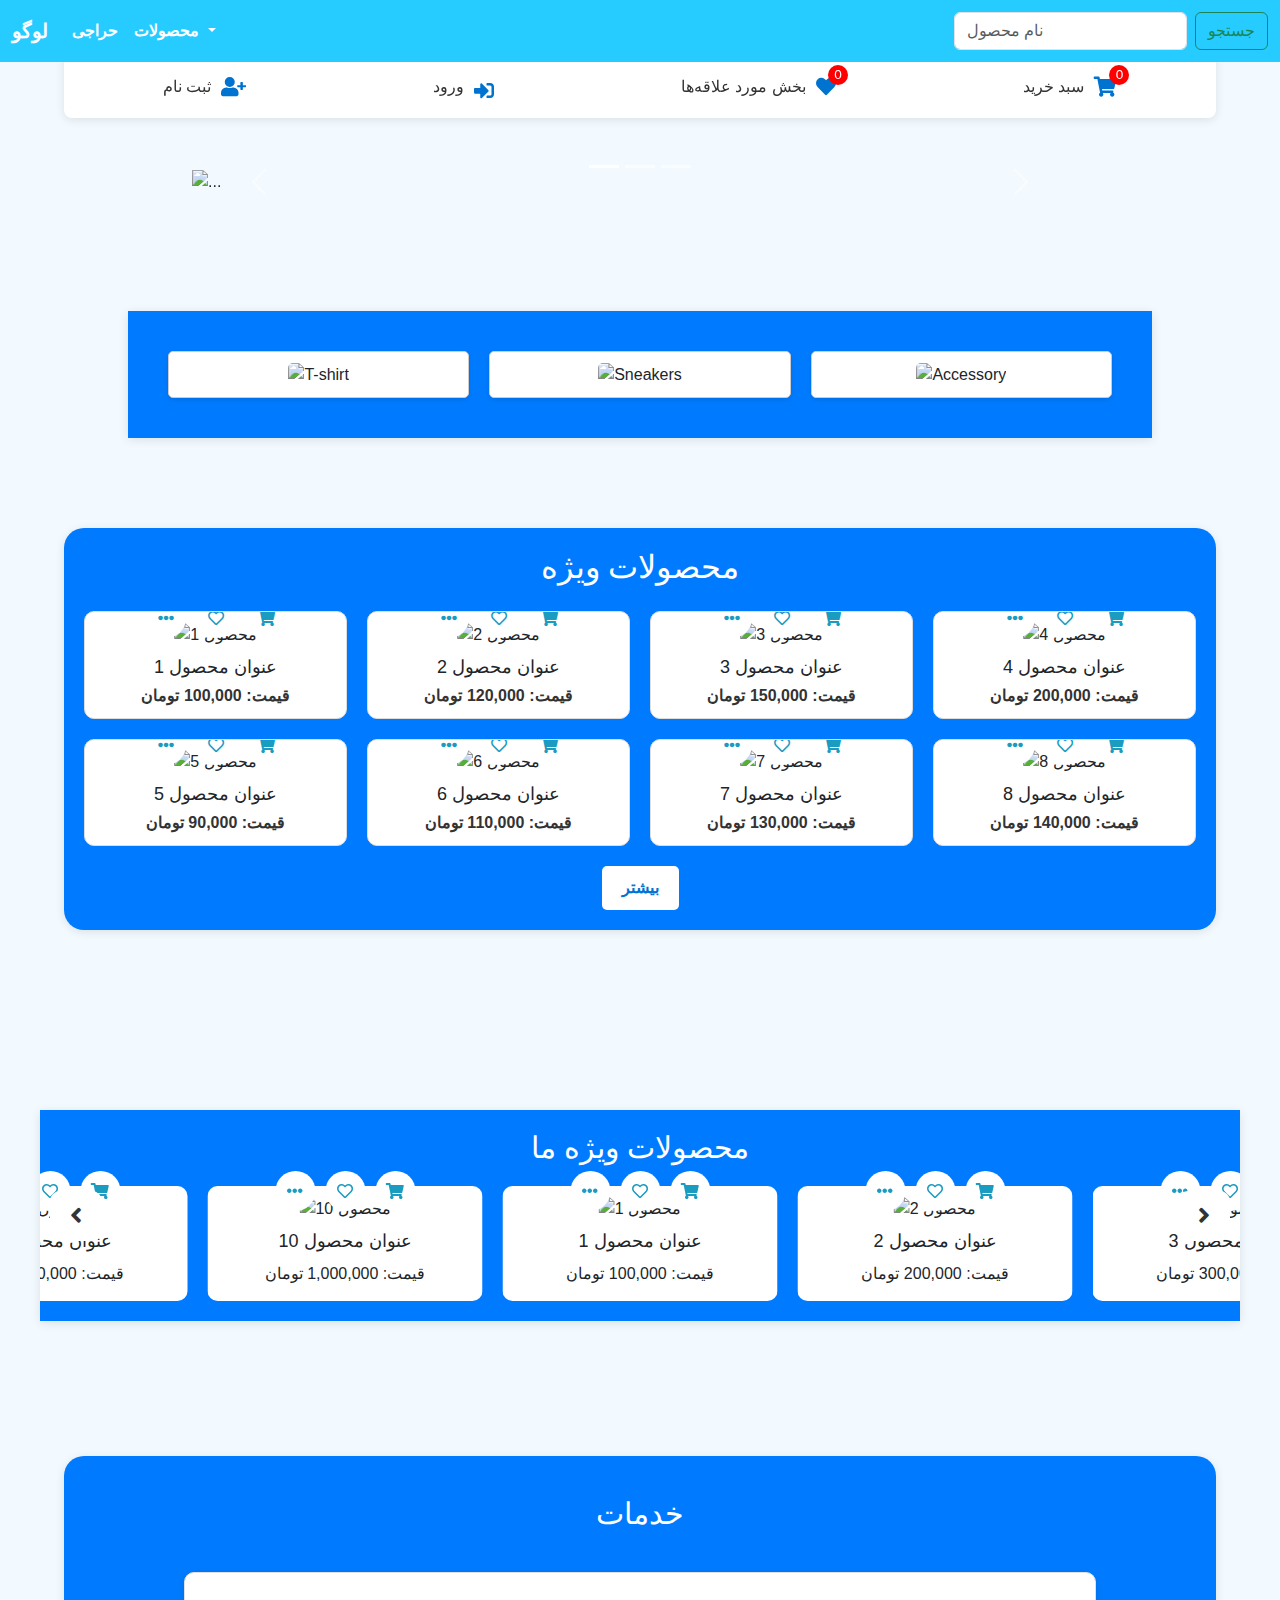
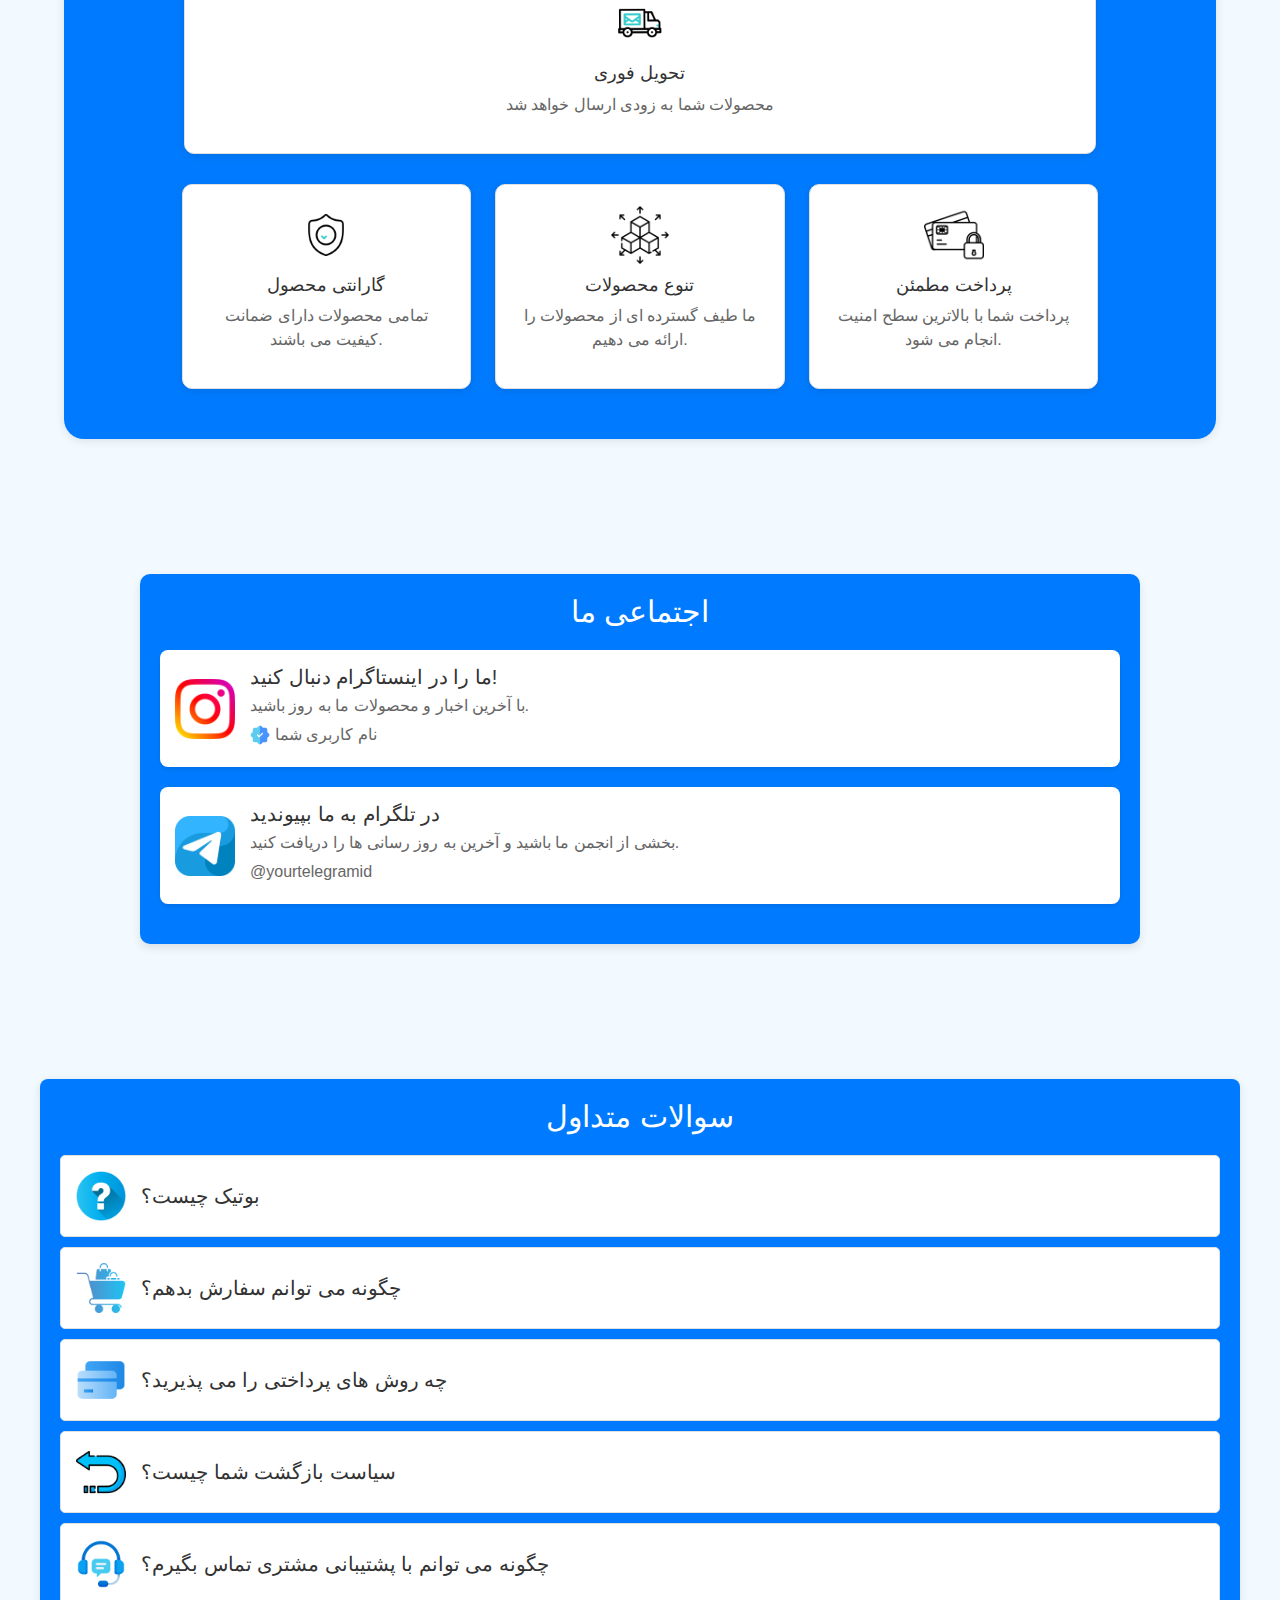
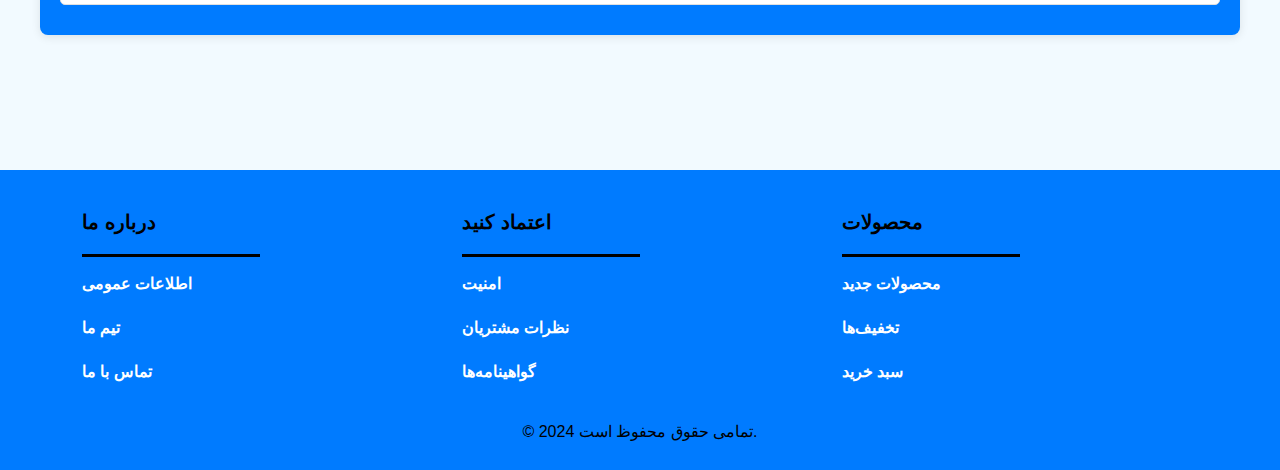
==== commit 5c23579a: "test" ====
--- a/index.html
+++ b/index.html
@@ -19,7 +19,7 @@
       href="https://cdn.jsdelivr.net/npm/swiper@11/swiper-bundle.min.css"
     />
     <link
-      href="https://fonts.googleapis.com/css2?family=Vazir&display=swap"
+      href="https://cdn.jsdelivr.net/gh/rastikerdar/vazir-font@v22.0.0/dist/font-face.css"
       rel="stylesheet"
     />
     <link
@@ -302,90 +302,114 @@
     <div class="product-section">
       <h2>محصولات ویژه</h2>
       <div class="product-grid">
-          <div class="product-card">
-              <img src="https://oss.sazito.com/apiuploads/gemsport/uploads/image/rootimage/2160/84c3391787c55f780e76ec4b2a2965c4.jpg?w=400&h=400&q=90" alt="محصول 1" />
-              <h3>عنوان محصول 1</h3>
-              <p>قیمت: 100,000 تومان</p>
-              <div class="product-icons">
-                  <i class="fas fa-ellipsis-h"></i>
-                  <i class="far fa-heart" onclick="AddFavCart()"></i>
-                  <i class="fas fa-shopping-cart" onclick="addCart()"></i>
-              </div>
-          </div>
-          <div class="product-card">
-              <img src="https://oss.sazito.com/apiuploads/gemsport/uploads/image/rootimage/2160/84c3391787c55f780e76ec4b2a2965c4.jpg?w=400&h=400&q=90" alt="محصول 2" />
-              <h3>عنوان محصول 2</h3>
-              <p>قیمت: 120,000 تومان</p>
-              <div class="product-icons">
-                  <i class="fas fa-ellipsis-h"></i>
-                  <i class="far fa-heart" onclick="AddFavCart()"></i>
-                  <i class="fas fa-shopping-cart" onclick="addCart()"></i>
-              </div>
-          </div>
-          <div class="product-card">
-              <img src="https://oss.sazito.com/apiuploads/gemsport/uploads/image/rootimage/2160/84c3391787c55f780e76ec4b2a2965c4.jpg?w=400&h=400&q=90" alt="محصول 3" />
-              <h3>عنوان محصول 3</h3>
-              <p>قیمت: 150,000 تومان</p>
-              <div class="product-icons">
-                  <i class="fas fa-ellipsis-h"></i>
-                  <i class="far fa-heart" onclick="AddFavCart()"></i>
-                  <i class="fas fa-shopping-cart" onclick="addCart()"></i>
-              </div>
-          </div>
-          <div class="product-card">
-              <img src="https://oss.sazito.com/apiuploads/gemsport/uploads/image/rootimage/2160/84c3391787c55f780e76ec4b2a2965c4.jpg?w=400&h=400&q=90" alt="محصول 4" />
-              <h3>عنوان محصول 4</h3>
-              <p>قیمت: 200,000 تومان</p>
-              <div class="product-icons">
-                  <i class="fas fa-ellipsis-h"></i>
-                  <i class="far fa-heart" onclick="AddFavCart()"></i>
-                  <i class="fas fa-shopping-cart" onclick="addCart()"></i>
-              </div>
-          </div>
-          <!-- ردیف دوم -->
-          <div class="product-card">
-              <img src="https://oss.sazito.com/apiuploads/gemsport/uploads/image/rootimage/2160/84c3391787c55f780e76ec4b2a2965c4.jpg?w=400&h=400&q=90" alt="محصول 5" />
-              <h3>عنوان محصول 5</h3>
-              <p>قیمت: 90,000 تومان</p>
-              <div class="product-icons">
-                  <i class="fas fa-ellipsis-h"></i>
-                  <i class="far fa-heart" onclick="AddFavCart()"></i>
-                  <i class="fas fa-shopping-cart" onclick="addCart()"></i>
-              </div>
-          </div>
-          <div class="product-card">
-              <img src="https://oss.sazito.com/apiuploads/gemsport/uploads/image/rootimage/2160/84c3391787c55f780e76ec4b2a2965c4.jpg?w=400&h=400&q=90" alt="محصول 6" />
-              <h3>عنوان محصول 6</h3>
-              <p>قیمت: 110,000 تومان</p>
-              <div class="product-icons">
-                  <i class="fas fa-ellipsis-h"></i>
-                  <i class="far fa-heart" onclick="AddFavCart()"></i>
-                  <i class="fas fa-shopping-cart" onclick="addCart()"></i>
-              </div>
-          </div>
-          <div class="product-card">
-              <img src="https://oss.sazito.com/apiuploads/gemsport/uploads/image/rootimage/2160/84c3391787c55f780e76ec4b2a2965c4.jpg?w=400&h=400&q=90" alt="محصول 7" />
-              <h3>عنوان محصول 7</h3>
-              <p>قیمت: 130,000 تومان</p>
-              <div class="product-icons">
-                  <i class="fas fa-ellipsis-h"></i>
-                  <i class="far fa-heart" onclick="AddFavCart()"></i>
-                  <i class="fas fa-shopping-cart" onclick="addCart()"></i>
-              </div>
-          </div>
-          <div class="product-card">
-              <img src="https://oss.sazito.com/apiuploads/gemsport/uploads/image/rootimage/2160/84c3391787c55f780e76ec4b2a2965c4.jpg?w=400&h=400&q=90" alt="محصول 8" />
-              <h3>عنوان محصول 8</h3>
-              <p>قیمت: 140,000 تومان</p>
-              <div class="product-icons">
-                  <i class="fas fa-ellipsis-h"></i>
-                  <i class="far fa-heart" onclick="AddFavCart()"></i>
-                  <i class="fas fa-shopping-cart" onclick="addCart()"></i>
-              </div>
-          </div>
+        <div class="product-card">
+          <img
+            src="https://oss.sazito.com/apiuploads/gemsport/uploads/image/rootimage/2160/84c3391787c55f780e76ec4b2a2965c4.jpg?w=400&h=400&q=90"
+            alt="محصول 1"
+          />
+          <h3>عنوان محصول 1</h3>
+          <p>قیمت: 100,000 تومان</p>
+          <div class="product-icons">
+            <i class="fas fa-ellipsis-h"></i>
+            <i class="far fa-heart" onclick="AddFavCart()"></i>
+            <i class="fas fa-shopping-cart" onclick="addCart()"></i>
+          </div>
+        </div>
+        <div class="product-card">
+          <img
+            src="https://oss.sazito.com/apiuploads/gemsport/uploads/image/rootimage/2160/84c3391787c55f780e76ec4b2a2965c4.jpg?w=400&h=400&q=90"
+            alt="محصول 2"
+          />
+          <h3>عنوان محصول 2</h3>
+          <p>قیمت: 120,000 تومان</p>
+          <div class="product-icons">
+            <i class="fas fa-ellipsis-h"></i>
+            <i class="far fa-heart" onclick="AddFavCart()"></i>
+            <i class="fas fa-shopping-cart" onclick="addCart()"></i>
+          </div>
+        </div>
+        <div class="product-card">
+          <img
+            src="https://oss.sazito.com/apiuploads/gemsport/uploads/image/rootimage/2160/84c3391787c55f780e76ec4b2a2965c4.jpg?w=400&h=400&q=90"
+            alt="محصول 3"
+          />
+          <h3>عنوان محصول 3</h3>
+          <p>قیمت: 150,000 تومان</p>
+          <div class="product-icons">
+            <i class="fas fa-ellipsis-h"></i>
+            <i class="far fa-heart" onclick="AddFavCart()"></i>
+            <i class="fas fa-shopping-cart" onclick="addCart()"></i>
+          </div>
+        </div>
+        <div class="product-card">
+          <img
+            src="https://oss.sazito.com/apiuploads/gemsport/uploads/image/rootimage/2160/84c3391787c55f780e76ec4b2a2965c4.jpg?w=400&h=400&q=90"
+            alt="محصول 4"
+          />
+          <h3>عنوان محصول 4</h3>
+          <p>قیمت: 200,000 تومان</p>
+          <div class="product-icons">
+            <i class="fas fa-ellipsis-h"></i>
+            <i class="far fa-heart" onclick="AddFavCart()"></i>
+            <i class="fas fa-shopping-cart" onclick="addCart()"></i>
+          </div>
+        </div>
+        <!-- ردیف دوم -->
+        <div class="product-card">
+          <img
+            src="https://oss.sazito.com/apiuploads/gemsport/uploads/image/rootimage/2160/84c3391787c55f780e76ec4b2a2965c4.jpg?w=400&h=400&q=90"
+            alt="محصول 5"
+          />
+          <h3>عنوان محصول 5</h3>
+          <p>قیمت: 90,000 تومان</p>
+          <div class="product-icons">
+            <i class="fas fa-ellipsis-h"></i>
+            <i class="far fa-heart" onclick="AddFavCart()"></i>
+            <i class="fas fa-shopping-cart" onclick="addCart()"></i>
+          </div>
+        </div>
+        <div class="product-card">
+          <img
+            src="https://oss.sazito.com/apiuploads/gemsport/uploads/image/rootimage/2160/84c3391787c55f780e76ec4b2a2965c4.jpg?w=400&h=400&q=90"
+            alt="محصول 6"
+          />
+          <h3>عنوان محصول 6</h3>
+          <p>قیمت: 110,000 تومان</p>
+          <div class="product-icons">
+            <i class="fas fa-ellipsis-h"></i>
+            <i class="far fa-heart" onclick="AddFavCart()"></i>
+            <i class="fas fa-shopping-cart" onclick="addCart()"></i>
+          </div>
+        </div>
+        <div class="product-card">
+          <img
+            src="https://oss.sazito.com/apiuploads/gemsport/uploads/image/rootimage/2160/84c3391787c55f780e76ec4b2a2965c4.jpg?w=400&h=400&q=90"
+            alt="محصول 7"
+          />
+          <h3>عنوان محصول 7</h3>
+          <p>قیمت: 130,000 تومان</p>
+          <div class="product-icons">
+            <i class="fas fa-ellipsis-h"></i>
+            <i class="far fa-heart" onclick="AddFavCart()"></i>
+            <i class="fas fa-shopping-cart" onclick="addCart()"></i>
+          </div>
+        </div>
+        <div class="product-card">
+          <img
+            src="https://oss.sazito.com/apiuploads/gemsport/uploads/image/rootimage/2160/84c3391787c55f780e76ec4b2a2965c4.jpg?w=400&h=400&q=90"
+            alt="محصول 8"
+          />
+          <h3>عنوان محصول 8</h3>
+          <p>قیمت: 140,000 تومان</p>
+          <div class="product-icons">
+            <i class="fas fa-ellipsis-h"></i>
+            <i class="far fa-heart" onclick="AddFavCart()"></i>
+            <i class="fas fa-shopping-cart" onclick="addCart()"></i>
+          </div>
+        </div>
       </div>
       <button class="more-button">بیشتر</button>
-  </div>
+    </div>
     <!-- پایان بخش محصولات ویژه-->
 
     <div class="slider-section">
@@ -398,11 +422,11 @@
               src="https://oss.sazito.com/apiuploads/gemsport/uploads/image/rootimage/4708/d555ea6c986b138d63c54d1b667bd6b4.jpeg?w=400&h=400&q=90"
               alt="محصول 1"
             />
-            <div class="product-icons" style="bottom: 90px;">
-              <i class="fas fa-ellipsis-h"></i>
-              <i class="far fa-heart" onclick="AddFavCart()"></i>
-              <i class="fas fa-shopping-cart" onclick="addCart()"></i>
-          </div>
+            <div class="product-icons" style="bottom: 90px">
+              <i class="fas fa-ellipsis-h"></i>
+              <i class="far fa-heart" onclick="AddFavCart()"></i>
+              <i class="fas fa-shopping-cart" onclick="addCart()"></i>
+            </div>
             <h3>عنوان محصول 1</h3>
             <p>قیمت: 100,000 تومان</p>
           </div>
@@ -412,11 +436,11 @@
               src="https://oss.sazito.com/apiuploads/gemsport/uploads/image/rootimage/4721/3bb0a90d625c030eb7fc76de025e45e0.jpeg?w=400&h=400&q=90"
               alt="محصول 2"
             />
-            <div class="product-icons" style="bottom: 90px;">
-              <i class="fas fa-ellipsis-h"></i>
-              <i class="far fa-heart" onclick="AddFavCart()"></i>
-              <i class="fas fa-shopping-cart" onclick="addCart()"></i>
-          </div>
+            <div class="product-icons" style="bottom: 90px">
+              <i class="fas fa-ellipsis-h"></i>
+              <i class="far fa-heart" onclick="AddFavCart()"></i>
+              <i class="fas fa-shopping-cart" onclick="addCart()"></i>
+            </div>
             <h3>عنوان محصول 2</h3>
             <p>قیمت: 200,000 تومان</p>
           </div>
@@ -425,11 +449,11 @@
               src="https://oss.sazito.com/apiuploads/gemsport/uploads/image/rootimage/4724/6e0e407f5528b20a78b611ab2b70b5dd.jpeg?w=400&h=400&q=90"
               alt="محصول 3"
             />
-            <div class="product-icons" style="bottom: 90px;">
-              <i class="fas fa-ellipsis-h"></i>
-              <i class="far fa-heart" onclick="AddFavCart()"></i>
-              <i class="fas fa-shopping-cart" onclick="addCart()"></i>
-          </div>
+            <div class="product-icons" style="bottom: 90px">
+              <i class="fas fa-ellipsis-h"></i>
+              <i class="far fa-heart" onclick="AddFavCart()"></i>
+              <i class="fas fa-shopping-cart" onclick="addCart()"></i>
+            </div>
             <h3>عنوان محصول 3</h3>
             <p>قیمت: 300,000 تومان</p>
           </div>
@@ -438,11 +462,11 @@
               src="https://oss.sazito.com/apiuploads/gemsport/uploads/image/rootimage/4714/069b55bbe0f5cd7327a24a38a3fbcae3.jpeg?w=400&h=400&q=90"
               alt="محصول 4"
             />
-            <div class="product-icons" style="bottom: 90px;">
-              <i class="fas fa-ellipsis-h"></i>
-              <i class="far fa-heart" onclick="AddFavCart()"></i>
-              <i class="fas fa-shopping-cart" onclick="addCart()"></i>
-          </div>
+            <div class="product-icons" style="bottom: 90px">
+              <i class="fas fa-ellipsis-h"></i>
+              <i class="far fa-heart" onclick="AddFavCart()"></i>
+              <i class="fas fa-shopping-cart" onclick="addCart()"></i>
+            </div>
             <h3>عنوان محصول 4</h3>
             <p>قیمت: 400,000 تومان</p>
           </div>
@@ -451,11 +475,11 @@
               src="https://oss.sazito.com/apiuploads/gemsport/uploads/image/rootimage/4721/3bb0a90d625c030eb7fc76de025e45e0.jpeg?w=400&h=400&q=90"
               alt="محصول 5"
             />
-            <div class="product-icons" style="bottom: 90px;">
-              <i class="fas fa-ellipsis-h"></i>
-              <i class="far fa-heart" onclick="AddFavCart()"></i>
-              <i class="fas fa-shopping-cart" onclick="addCart()"></i>
-          </div>
+            <div class="product-icons" style="bottom: 90px">
+              <i class="fas fa-ellipsis-h"></i>
+              <i class="far fa-heart" onclick="AddFavCart()"></i>
+              <i class="fas fa-shopping-cart" onclick="addCart()"></i>
+            </div>
             <h3>عنوان محصول 5</h3>
             <p>قیمت: 500,000 تومان</p>
           </div>
@@ -464,11 +488,11 @@
               src="https://oss.sazito.com/apiuploads/gemsport/uploads/image/rootimage/4724/6e0e407f5528b20a78b611ab2b70b5dd.jpeg?w=400&h=400&q=90"
               alt="محصول 6"
             />
-            <div class="product-icons" style="bottom: 90px;">
-              <i class="fas fa-ellipsis-h"></i>
-              <i class="far fa-heart" onclick="AddFavCart()"></i>
-              <i class="fas fa-shopping-cart" onclick="addCart()"></i>
-          </div>
+            <div class="product-icons" style="bottom: 90px">
+              <i class="fas fa-ellipsis-h"></i>
+              <i class="far fa-heart" onclick="AddFavCart()"></i>
+              <i class="fas fa-shopping-cart" onclick="addCart()"></i>
+            </div>
             <h3>عنوان محصول 6</h3>
             <p>قیمت: 600,000 تومان</p>
           </div>
@@ -477,11 +501,11 @@
               src="https://oss.sazito.com/apiuploads/gemsport/uploads/image/rootimage/4714/069b55bbe0f5cd7327a24a38a3fbcae3.jpeg?w=400&h=400&q=90"
               alt="محصول 7"
             />
-            <div class="product-icons" style="bottom: 90px;">
-              <i class="fas fa-ellipsis-h"></i>
-              <i class="far fa-heart" onclick="AddFavCart()"></i>
-              <i class="fas fa-shopping-cart" onclick="addCart()"></i>
-          </div>
+            <div class="product-icons" style="bottom: 90px">
+              <i class="fas fa-ellipsis-h"></i>
+              <i class="far fa-heart" onclick="AddFavCart()"></i>
+              <i class="fas fa-shopping-cart" onclick="addCart()"></i>
+            </div>
             <h3>عنوان محصول 7</h3>
             <p>قیمت: 700,000 تومان</p>
           </div>
@@ -490,11 +514,11 @@
               src="https://oss.sazito.com/apiuploads/gemsport/uploads/image/rootimage/4708/d555ea6c986b138d63c54d1b667bd6b4.jpeg?w=400&h=400&q=90"
               alt="محصول 8"
             />
-            <div class="product-icons" style="bottom: 90px;">
-              <i class="fas fa-ellipsis-h"></i>
-              <i class="far fa-heart" onclick="AddFavCart()"></i>
-              <i class="fas fa-shopping-cart" onclick="addCart()"></i>
-          </div>
+            <div class="product-icons" style="bottom: 90px">
+              <i class="fas fa-ellipsis-h"></i>
+              <i class="far fa-heart" onclick="AddFavCart()"></i>
+              <i class="fas fa-shopping-cart" onclick="addCart()"></i>
+            </div>
             <h3>عنوان محصول 8</h3>
             <p>قیمت: 800,000 تومان</p>
           </div>
@@ -503,11 +527,11 @@
               src="https://oss.sazito.com/apiuploads/gemsport/uploads/image/rootimage/4721/3bb0a90d625c030eb7fc76de025e45e0.jpeg?w=400&h=400&q=90"
               alt="محصول 9"
             />
-            <div class="product-icons" style="bottom: 90px;">
-              <i class="fas fa-ellipsis-h"></i>
-              <i class="far fa-heart" onclick="AddFavCart()"></i>
-              <i class="fas fa-shopping-cart" onclick="addCart()"></i>
-          </div>
+            <div class="product-icons" style="bottom: 90px">
+              <i class="fas fa-ellipsis-h"></i>
+              <i class="far fa-heart" onclick="AddFavCart()"></i>
+              <i class="fas fa-shopping-cart" onclick="addCart()"></i>
+            </div>
             <h3>عنوان محصول 9</h3>
             <p>قیمت: 900,000 تومان</p>
           </div>
@@ -516,11 +540,11 @@
               src="https://oss.sazito.com/apiuploads/gemsport/uploads/image/rootimage/4724/6e0e407f5528b20a78b611ab2b70b5dd.jpeg?w=400&h=400&q=90"
               alt="محصول 10"
             />
-            <div class="product-icons" style="bottom: 90px;">
-              <i class="fas fa-ellipsis-h"></i>
-              <i class="far fa-heart" onclick="AddFavCart()"></i>
-              <i class="fas fa-shopping-cart" onclick="addCart()"></i>
-          </div>
+            <div class="product-icons" style="bottom: 90px">
+              <i class="fas fa-ellipsis-h"></i>
+              <i class="far fa-heart" onclick="AddFavCart()"></i>
+              <i class="fas fa-shopping-cart" onclick="addCart()"></i>
+            </div>
             <h3>عنوان محصول 10</h3>
             <p>قیمت: 1,000,000 تومان</p>
           </div>
@@ -695,7 +719,7 @@
     <!-- پایان بخش سوالات -->
 
     <!-- شروع بخش فوتر -->
-    <footer class="footer text-dark" style="background-color: #26ccff">
+    <footer class="footer text-dark" style="background-color: #007bff">
       <div class="container">
         <div class="row justify-content-center">
           <!-- اضافه کردن justify-content-center -->
@@ -769,7 +793,7 @@
       </div>
       <div
         class="text-center p-3"
-        style="margin-bottom: -30px; color: #0073d0; font-weight: 500"
+        style="margin-bottom: -30px; color: #000; font-weight: 500"
       >
         © 2024 تمامی حقوق محفوظ است.
       </div>
--- a/css/style.css
+++ b/css/style.css
@@ -5,6 +5,7 @@
   padding: 0;
 }
 body {
+  font-family: "Vazir", sans-serif;
   background-color: #e3f2fd;
   overflow-x: hidden;
 }
@@ -92,8 +93,8 @@
 
 #carts-number {
   position: absolute;
-  right: -5px; 
-  top: 0; 
+  right: -5px;
+  top: 0;
   font-size: 0.85rem;
   height: 1.25rem;
   width: 1.25rem;
@@ -101,15 +102,15 @@
   color: #fff;
   background-color: #ff0000;
   border-radius: 50%;
-  display: flex; 
+  display: flex;
   align-items: center;
-  justify-content: center; 
+  justify-content: center;
 }
 
 #fav-number {
-  position: absolute; 
-  right: -5px; 
-  top: 0; 
+  position: absolute;
+  right: -5px;
+  top: 0;
   font-size: 0.85rem;
   height: 1.25rem;
   width: 1.25rem;
@@ -117,9 +118,9 @@
   color: #fff;
   background-color: #ff0000;
   border-radius: 50%;
-  display: flex; 
-  align-items: center; 
-  justify-content: center; 
+  display: flex;
+  align-items: center;
+  justify-content: center;
 }
 
 .user-item span {
@@ -317,14 +318,14 @@
   position: absolute;
   top: -5vw;
   left: -24vw;
-  font-size: 2.5vw;
+  font-size: 2.2vw;
   background-color: #0073d0;
   color: #fff;
-  height: 3.5vw;
+  height: 3vw;
   width: 3.5vw;
-  border-radius: 50%;
-  text-align: center;
-
+  line-height: 3.5vw;
+  border-radius: 0;
+  text-align: center;
   cursor: pointer;
   transition: all 0.25s ease-in-out;
 }
@@ -384,7 +385,31 @@
   font-weight: 600;
   padding-right: 0.5vw;
 }
-
+@media (max-width: 768px) {
+  .sign-up-box {
+    scale: 1.5;
+    top: 30%;
+    left: 50%;
+    transform: translate(-30%, -30%);
+  }
+  .close-btn {
+    left: -12vw !important;
+    top: -2vw !important;
+  }
+}
+@media (max-width: 425px) {
+  .sign-up-box {
+    scale: 2.5;
+    top: 30%;
+    left: 57%;
+    transform: translate(-30%, -16%);
+  }
+  .close-btn {
+    left: -4vw !important;
+    top: 0vw !important;
+    line-height: 3.55vw !important;
+  }
+}
 .login-section {
   width: 100%;
   height: 100%;
@@ -431,13 +456,13 @@
   position: absolute;
   top: -5vw;
   left: -24vw;
-  font-size: 2.5vw;
+  font-size: 2.2vw;
   background-color: #0073d0;
   color: #fff;
-  height: 3.5vw;
+  height: 3vw;
   width: 3.5vw;
   line-height: 3.5vw;
-  border-radius: 50%;
+  border-radius: 0;
   text-align: center;
   cursor: pointer;
   transition: all 0.25s ease-in-out;
@@ -496,19 +521,44 @@
   font-weight: 600;
   padding-right: 0.5vw;
 }
+@media (max-width: 768px) {
+  .login-box {
+    scale: 1.5;
+    top: 30%;
+    left: 50%;
+    transform: translate(-30%, 10%);
+  }
+  .close-btn {
+    left: -12vw !important;
+    top: -2vw !important;
+  }
+}
+@media (max-width: 425px) {
+  .login-box {
+    scale: 2.5;
+    top: 30%;
+    left: 57%;
+    transform: translate(-14%, 10%);
+  }
+  .close-btn {
+    left: -4vw !important;
+    top: 0vw !important;
+    line-height: 3.55vw !important;
+  }
+}
+
 
 @media (max-width: 955px) {
-  #carouselExampleCaptions{
+  #carouselExampleCaptions {
     width: 90% !important;
   }
 }
 @media (max-width: 555px) {
-  #carouselExampleCaptions{
+  #carouselExampleCaptions {
     width: 90% !important;
     top: 13vh !important;
   }
 }
-
 
 .gallery {
   width: 80% !important;
@@ -518,7 +568,7 @@
   justify-content: space-between;
   box-shadow: 0 2px 10px rgba(0, 0, 0, 0.1);
   padding: 30px;
-  background-color: #1cc2ff;
+  background-color: #007bff;
 }
 
 .item {
@@ -566,19 +616,12 @@
   }
 }
 
-body {
-  font-family: Arial, sans-serif;
-  background-color: #f4f4f4;
-  margin: 0;
-  padding: 0;
-}
-
 .product-section {
   width: 90%;
   margin: 20px auto;
   padding: 20px;
   text-align: center;
-  background-color: #1cc2ff;
+  background-color: #007bff;
   border-radius: 20px;
   box-shadow: 0 2px 10px rgba(0, 0, 0, 0.1);
 }
@@ -672,7 +715,7 @@
   margin-top: 20vh !important;
   padding: 20px;
   overflow-x: hidden;
-  background-color: #1cc2ff;
+  background-color: #007bff;
 }
 
 .slider-section {
@@ -837,7 +880,7 @@
   margin-top: 15vh;
   text-align: center;
   padding: 40px 20px;
-  background-color: #1cc2ff;
+  background-color: #007bff;
   border-radius: 20px;
   box-shadow: 0 2px 10px rgba(0, 0, 0, 0.1);
 }
@@ -902,7 +945,7 @@
   padding: 20px;
   border-radius: 10px;
   box-shadow: 0 4px 10px rgba(0, 0, 0, 0.1);
-  background-color: #1cc2ff;
+  background-color: #007bff;
   max-width: 1000px;
   margin: 20px auto;
   margin-top: 15vh !important;
@@ -993,7 +1036,7 @@
   max-width: 1200px;
   margin: 15vh auto;
   padding: 20px;
-  background-color: #1cc2ff;
+  background-color: #007bff;
   border-radius: 8px;
   box-shadow: 0 2px 10px rgba(0, 0, 0, 0.1);
 }
@@ -1056,20 +1099,20 @@
 
 .footer {
   padding: 40px 0;
-  background-color: #26ccff;
+  background-color: #007bff;
   position: relative;
 }
 
 .footer h5 {
   margin-bottom: 20px;
   font-weight: bold;
-  color: #0073d0;
+  color: #000;
 }
 
 .title-underline {
   width: 50%;
   height: 3px;
-  background-color: #0073d0;
+  background-color: #000;
   margin-bottom: 15px;
 }
 
@@ -1081,7 +1124,7 @@
 }
 
 .footer-link:hover {
-  color: #0075d4;
+  color: #000;
 }
 
 .footer .list-unstyled li {
@@ -1094,7 +1137,7 @@
     text-align: center;
   }
   .footer .list-unstyled {
-    padding: 0; 
+    padding: 0;
   }
 
   .footer .list-unstyled li {
@@ -1104,15 +1147,15 @@
 
 @media (max-width: 576px) {
   .footer h5 {
-    font-size: 18px; 
+    font-size: 18px;
   }
 
   .title-underline {
-    width: 70%; 
+    width: 70%;
   }
 }
 .row {
   display: flex;
-  justify-content: center; 
-  flex-wrap: wrap; 
-}
+  justify-content: center;
+  flex-wrap: wrap;
+}
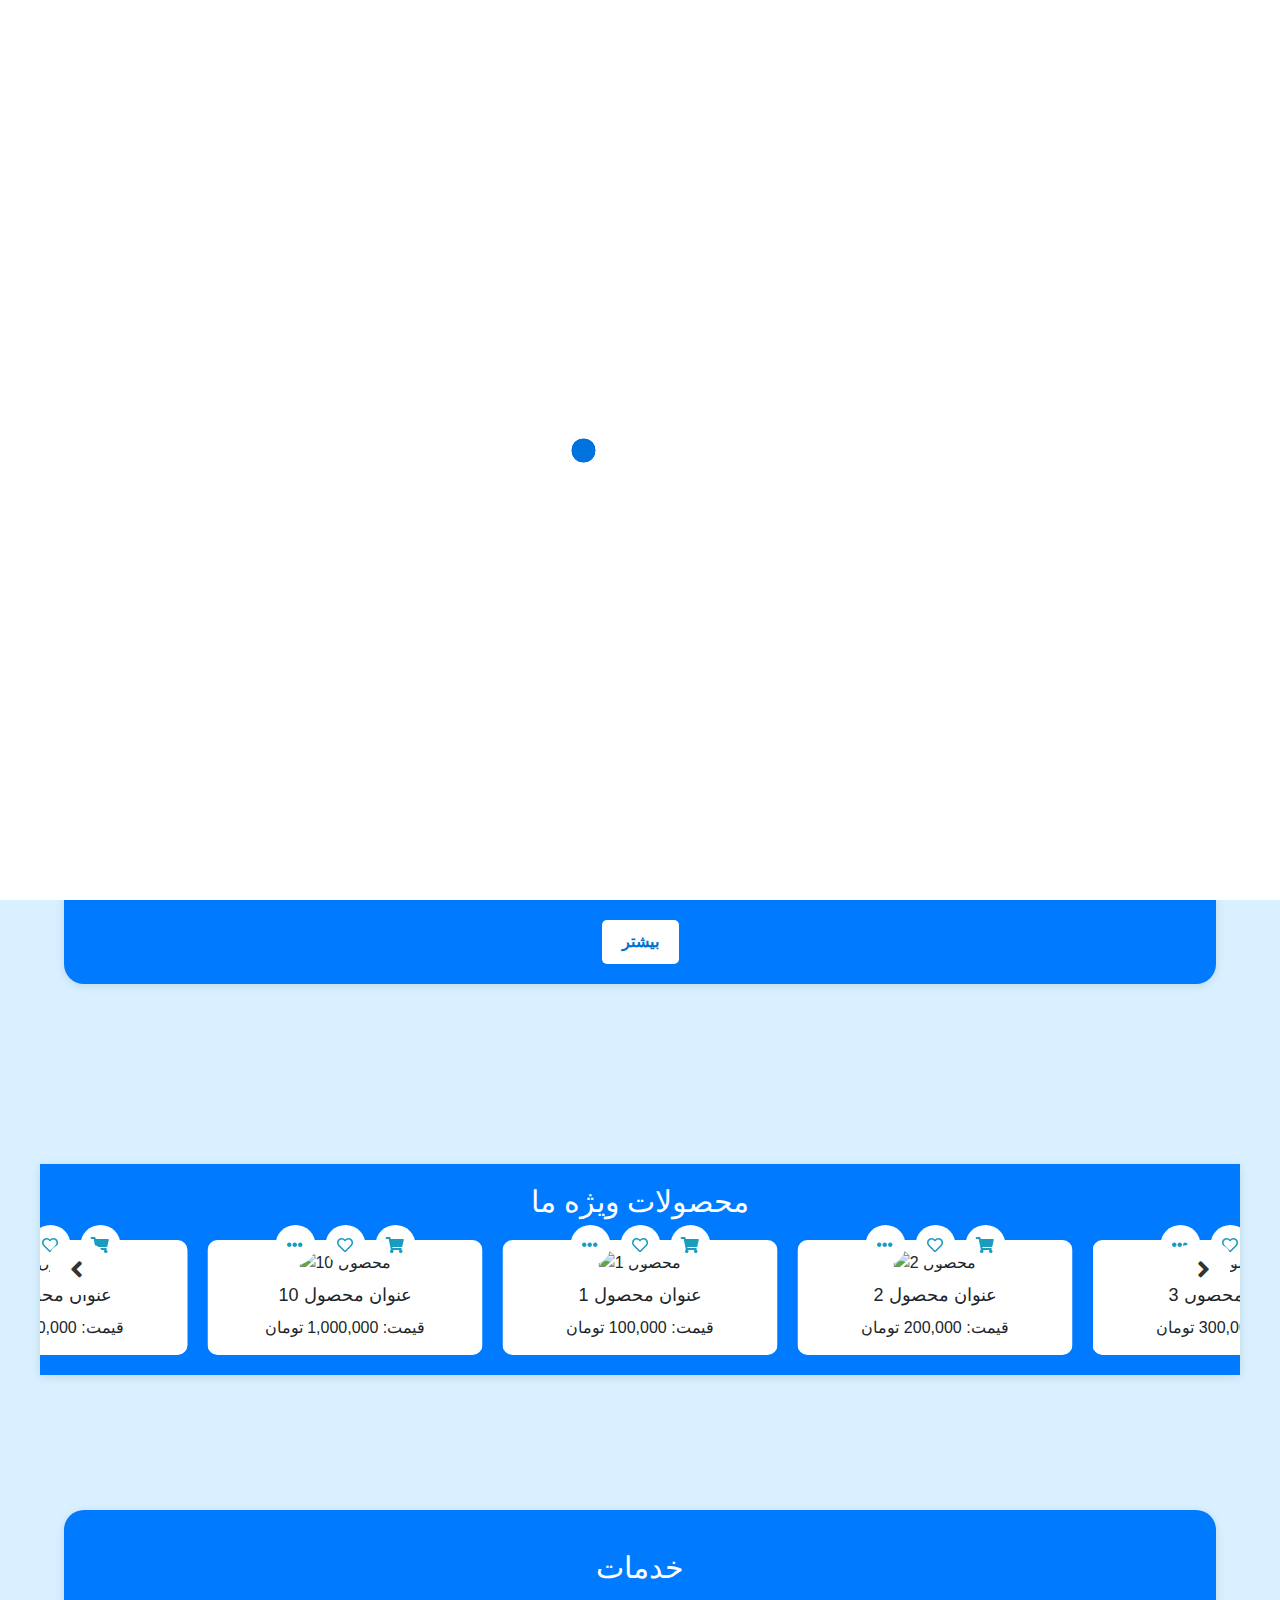
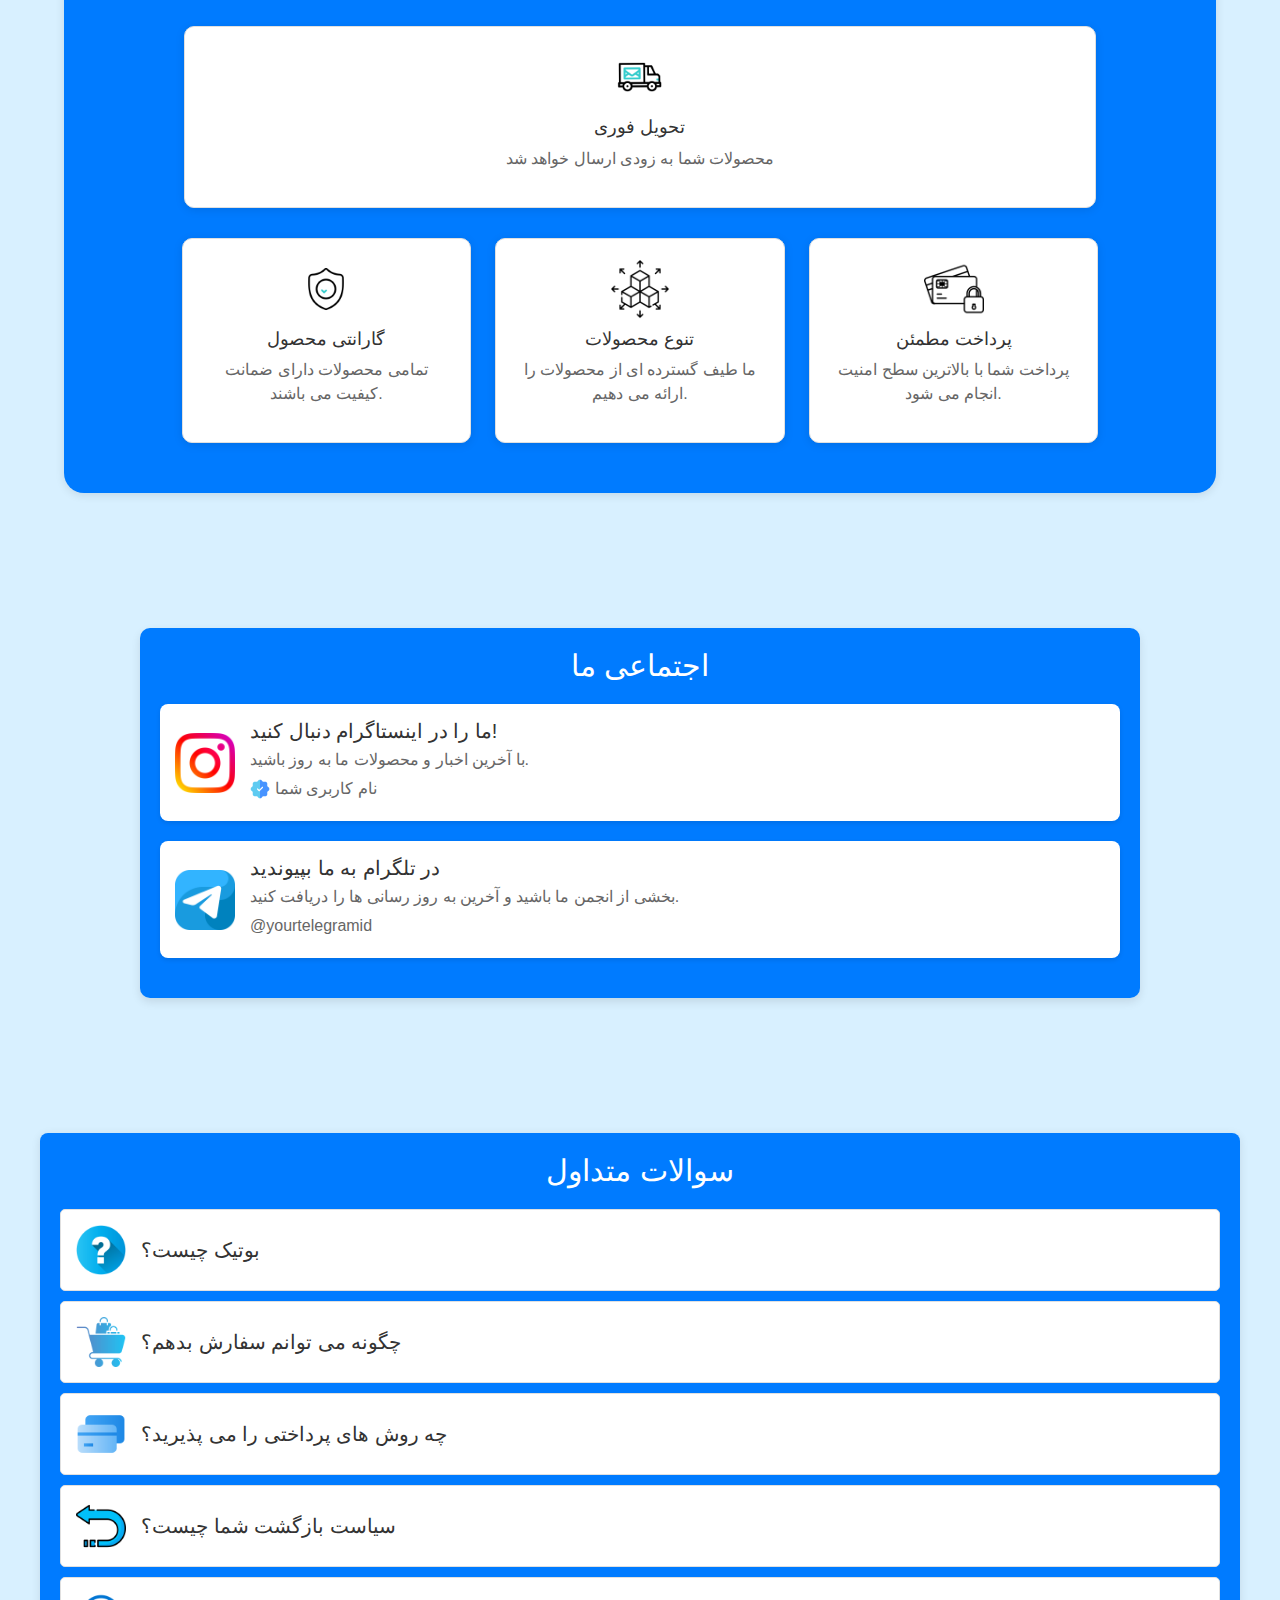
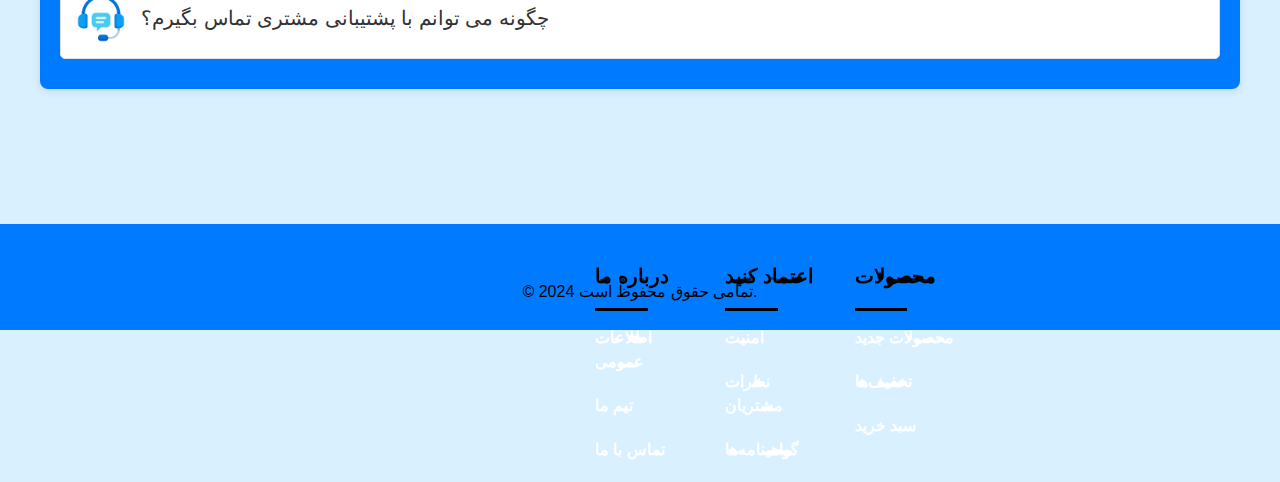
==== commit 3b94f952: "test" ====
--- a/index.html
+++ b/index.html
@@ -28,8 +28,58 @@
       integrity="sha384-QWTKZyjpPEjISv5WaRU9OFeRpok6YctnYmDr5pNlyT2bRjXh0JMhjY6hW+ALEwIH"
       crossorigin="anonymous"
     />
+
   </head>
-  <body style="background-color: #f2faff">
+  <body style="background-color: #d8f0ff">
+
+
+
+
+
+
+
+
+
+    <div class="loader">
+      <div class="container">
+        <div class="dot"></div>
+        <div class="dot"></div>
+        <div class="dot"></div>
+        <div class="dot"></div>
+        <div class="dot"></div>
+      </div>
+    </div>
+    
+    <svg width="0" height="0" class="svg">
+      <defs>
+        <filter id="uib-jelly-ooze">
+          <feGaussianBlur
+            in="SourceGraphic"
+            stdDeviation="3"
+            result="blur"
+          />
+          <feColorMatrix
+            in="blur"
+            mode="matrix"
+            values="1 0 0 0 0  0 1 0 0 0  0 0 1 0 0  0 0 0 18 -7"
+            result="ooze"
+          />
+          <feBlend in="SourceGraphic" in2="ooze" />
+        </filter>
+      </defs>
+    </svg>
+    
+
+    
+    
+
+
+
+
+
+
+
+
     <button id="scrollToTop" class="scrollToTop">
       <i class="fas fa-angle-up"></i>
     </button>
@@ -37,7 +87,7 @@
     <!-- شروع هدر سایت -->
     <nav
       class="navbar navbar-expand-lg"
-      style="background-color: #26ccff; z-index: 1000"
+      style="background-color: #007bff; z-index: 1000"
     >
       <div class="container-fluid">
         <a class="navbar-brand" href="#" style="color: #fff; font-weight: 600"
@@ -207,7 +257,14 @@
     <div
       id="carouselExampleCaptions"
       class="carousel slide"
-      style="width: 70%; margin: 0 auto; position: relative; top: 12vh"
+      style="
+        width: 65%;
+        margin: 0 auto;
+        position: relative;
+        top: 11vh;
+        border: 15px solid #007bff;
+        border-radius: 10px;
+      "
     >
       <div class="carousel-indicators">
         <button
@@ -277,19 +334,19 @@
 
     <!-- شروع بخش گالری -->
     <section class="gallery">
-      <div class="item">
+      <div class="item" data-aos="fade-right">
         <img
           src="https://gem-sport.ir/uploads/image/rootimage/32/179b9f8343bc16a5f98967e267181aea.jpg?w=500&h=500"
           alt="T-shirt"
         />
       </div>
-      <div class="item">
+      <div class="item" data-aos="fade-up">
         <img
           src="https://gem-sport.ir/uploads/image/rootimage/33/5c78ebcef6634e71a4319a10f354f3be.jpg?w=500&h=500"
           alt="Sneakers"
         />
       </div>
-      <div class="item">
+      <div class="item" data-aos="fade-left">
         <img
           src="https://gem-sport.ir/uploads/image/rootimage/34/65ceaa373b460f5907f3c608d0265fa9.jpg?w=500&h=500"
           alt="Accessory"
@@ -302,7 +359,7 @@
     <div class="product-section">
       <h2>محصولات ویژه</h2>
       <div class="product-grid">
-        <div class="product-card">
+        <div class="product-card" data-aos="fade-up">
           <img
             src="https://oss.sazito.com/apiuploads/gemsport/uploads/image/rootimage/2160/84c3391787c55f780e76ec4b2a2965c4.jpg?w=400&h=400&q=90"
             alt="محصول 1"
@@ -315,7 +372,7 @@
             <i class="fas fa-shopping-cart" onclick="addCart()"></i>
           </div>
         </div>
-        <div class="product-card">
+        <div class="product-card" data-aos="fade-up">
           <img
             src="https://oss.sazito.com/apiuploads/gemsport/uploads/image/rootimage/2160/84c3391787c55f780e76ec4b2a2965c4.jpg?w=400&h=400&q=90"
             alt="محصول 2"
@@ -328,7 +385,7 @@
             <i class="fas fa-shopping-cart" onclick="addCart()"></i>
           </div>
         </div>
-        <div class="product-card">
+        <div class="product-card" data-aos="fade-up">
           <img
             src="https://oss.sazito.com/apiuploads/gemsport/uploads/image/rootimage/2160/84c3391787c55f780e76ec4b2a2965c4.jpg?w=400&h=400&q=90"
             alt="محصول 3"
@@ -341,7 +398,7 @@
             <i class="fas fa-shopping-cart" onclick="addCart()"></i>
           </div>
         </div>
-        <div class="product-card">
+        <div class="product-card" data-aos="fade-up">
           <img
             src="https://oss.sazito.com/apiuploads/gemsport/uploads/image/rootimage/2160/84c3391787c55f780e76ec4b2a2965c4.jpg?w=400&h=400&q=90"
             alt="محصول 4"
@@ -355,7 +412,7 @@
           </div>
         </div>
         <!-- ردیف دوم -->
-        <div class="product-card">
+        <div class="product-card" data-aos="fade-up">
           <img
             src="https://oss.sazito.com/apiuploads/gemsport/uploads/image/rootimage/2160/84c3391787c55f780e76ec4b2a2965c4.jpg?w=400&h=400&q=90"
             alt="محصول 5"
@@ -368,7 +425,7 @@
             <i class="fas fa-shopping-cart" onclick="addCart()"></i>
           </div>
         </div>
-        <div class="product-card">
+        <div class="product-card" data-aos="fade-up">
           <img
             src="https://oss.sazito.com/apiuploads/gemsport/uploads/image/rootimage/2160/84c3391787c55f780e76ec4b2a2965c4.jpg?w=400&h=400&q=90"
             alt="محصول 6"
@@ -381,7 +438,7 @@
             <i class="fas fa-shopping-cart" onclick="addCart()"></i>
           </div>
         </div>
-        <div class="product-card">
+        <div class="product-card" data-aos="fade-up">
           <img
             src="https://oss.sazito.com/apiuploads/gemsport/uploads/image/rootimage/2160/84c3391787c55f780e76ec4b2a2965c4.jpg?w=400&h=400&q=90"
             alt="محصول 7"
@@ -394,7 +451,7 @@
             <i class="fas fa-shopping-cart" onclick="addCart()"></i>
           </div>
         </div>
-        <div class="product-card">
+        <div class="product-card" data-aos="fade-up">
           <img
             src="https://oss.sazito.com/apiuploads/gemsport/uploads/image/rootimage/2160/84c3391787c55f780e76ec4b2a2965c4.jpg?w=400&h=400&q=90"
             alt="محصول 8"
@@ -412,7 +469,7 @@
     </div>
     <!-- پایان بخش محصولات ویژه-->
 
-    <div class="slider-section">
+    <div class="slider-section" data-aos="fade-up">
       <h2 class="slider-title">محصولات ویژه ما</h2>
       <div class="swiper-container">
         <div class="swiper-wrapper">
@@ -564,28 +621,28 @@
       <div class="services-title">
         <h1>خدمات</h1>
       </div>
-      <div class="service main-service">
+      <div class="service main-service" data-aos="fade-down">
         <i>
           <img src="images/mail-truck.gif" alt="" />
         </i>
         <h3>تحویل فوری</h3>
         <p>محصولات شما به زودی ارسال خواهد شد</p>
       </div>
-      <div class="service">
+      <div class="service" data-aos="fade-right">
         <i>
           <img src="images/shield.gif" alt="" />
         </i>
         <h3>گارانتی محصول</h3>
         <p>تمامی محصولات دارای ضمانت کیفیت می باشند.</p>
       </div>
-      <div class="service">
+      <div class="service" data-aos="fade-up">
         <i>
           <img src="images/transformation.png" alt="" />
         </i>
         <h3>تنوع محصولات</h3>
         <p>ما طیف گسترده ای از محصولات را ارائه می دهیم.</p>
       </div>
-      <div class="service">
+      <div class="service" data-aos="fade-left">
         <i>
           <img src="images/secure-payment.png" alt="" />
         </i>
@@ -601,7 +658,7 @@
       <div class="social-title">
         <h1>اجتماعی ما</h1>
       </div>
-      <div class="social-follow">
+      <div class="social-follow" data-aos="fade-right">
         <i>
           <img
             src="images/instagram (1).png"
@@ -618,7 +675,7 @@
           </p>
         </div>
       </div>
-      <div class="social-follow">
+      <div class="social-follow" data-aos="fade-left">
         <i>
           <img src="images/telegram.png" alt="Telegram" class="social-icon" />
         </i>
@@ -638,7 +695,7 @@
       <div class="FAQ-title">
         <h1>سوالات متداول</h1>
       </div>
-      <div class="faq-item">
+      <div class="faq-item" data-aos="fade-right">
         <i>
           <img
             src="images/question-mark.png"
@@ -654,7 +711,7 @@
           </p>
         </div>
       </div>
-      <div class="faq-item">
+      <div class="faq-item" data-aos="fade-left">
         <i>
           <img
             src="images/shopping-cart.png"
@@ -670,7 +727,7 @@
           </p>
         </div>
       </div>
-      <div class="faq-item">
+      <div class="faq-item" data-aos="fade-right">
         <i>
           <img
             src="images/credit-card.png"
@@ -686,7 +743,7 @@
           </p>
         </div>
       </div>
-      <div class="faq-item">
+      <div class="faq-item" data-aos="fade-left">
         <i>
           <img src="images/back.png" alt="" style="height: 50px; width: 50px" />
         </i>
@@ -698,7 +755,7 @@
           </p>
         </div>
       </div>
-      <div class="faq-item">
+      <div class="faq-item" data-aos="fade-right">
         <i>
           <img
             src="images/live-chat.png"
@@ -719,7 +776,11 @@
     <!-- پایان بخش سوالات -->
 
     <!-- شروع بخش فوتر -->
-    <footer class="footer text-dark" style="background-color: #007bff">
+    <footer
+      class="footer text-dark"
+      style="background-color: #007bff"
+      data-aos="fade-down"
+    >
       <div class="container">
         <div class="row justify-content-center">
           <!-- اضافه کردن justify-content-center -->
@@ -801,6 +862,7 @@
 
     <!-- پایان بخش فوتر -->
 
+
     <script
       src="https://cdn.jsdelivr.net/npm/bootstrap@5.3.3/dist/js/bootstrap.bundle.min.js"
       integrity="sha384-YvpcrYf0tY3lHB60NNkmXc5s9fDVZLESaAA55NDzOxhy9GkcIdslK1eN7N6jIeHz"
--- a/css/style.css
+++ b/css/style.css
@@ -22,6 +22,92 @@
   background: #0073d0;
 }
 /* پایان استایل اسکرول بار */
+
+
+
+
+
+
+
+.loader {
+  position: fixed;
+  top: 0;
+  left: 0;
+  width: 100%;
+  height: 100%;
+  display: flex;
+  align-items: center;
+  justify-content: center;
+  background-color: #fff; /* رنگ پس‌زمینه لودر */
+  z-index: 9999; /* لودر بالاتر از سایر عناصر */
+}
+
+.container {
+  --uib-size: 100px;
+  --uib-color: #0073df;
+  --uib-speed: 2.6s;
+  --uib-dot-size: calc(var(--uib-size) * 0.23);
+  position: absolute;
+  left: 50%;
+  transform: translateX(-5%);
+  display: flex;
+  justify-content: space-between;
+  width: var(--uib-size);
+  height: var(--uib-dot-size);
+  filter: url('#uib-jelly-ooze');
+}
+
+.dot {
+  position: absolute;
+  top: calc(50% - var(--uib-dot-size) / 2);
+  left: calc(0px - var(--uib-dot-size) / 2);
+  display: block;
+  height: var(--uib-dot-size);
+  width: var(--uib-dot-size);
+  border-radius: 50%;
+  background-color: var(--uib-color);
+  animation: stream var(--uib-speed) linear infinite both;
+  transition: background-color 0.3s ease;
+}
+
+.dot:nth-child(2) {
+  animation-delay: calc(var(--uib-speed) * -0.2);
+}
+
+.dot:nth-child(3) {
+  animation-delay: calc(var(--uib-speed) * -0.4);
+}
+
+.dot:nth-child(4) {
+  animation-delay: calc(var(--uib-speed) * -0.6);
+}
+
+.dot:nth-child(5) {
+  animation-delay: calc(var(--uib-speed) * -0.8);
+}
+
+@keyframes stream {
+  0%,
+  100% {
+    transform: translateX(0) scale(0);
+  }
+
+  50% {
+    transform: translateX(calc(var(--uib-size) * 0.5)) scale(1);
+  }
+
+  99.999% {
+    transform: translateX(calc(var(--uib-size))) scale(0);
+  }
+}
+
+
+
+
+
+
+
+
 .scrollToTop {
   position: fixed;
   bottom: 20px;
@@ -92,32 +178,36 @@
 }
 
 #carts-number {
+  font-family: sans-serif;
   position: absolute;
   right: -5px;
   top: 0;
   font-size: 0.85rem;
   height: 1.25rem;
   width: 1.25rem;
-  line-height: 1.25rem;
+  line-height: 1.1rem;
   color: #fff;
   background-color: #ff0000;
   border-radius: 50%;
+  text-align: center;
   display: flex;
   align-items: center;
   justify-content: center;
 }
 
 #fav-number {
+  font-family: sans-serif;
   position: absolute;
   right: -5px;
   top: 0;
   font-size: 0.85rem;
   height: 1.25rem;
   width: 1.25rem;
-  line-height: 1.25rem;
+  line-height: 1.1rem;
   color: #fff;
   background-color: #ff0000;
   border-radius: 50%;
+  text-align: center;
   display: flex;
   align-items: center;
   justify-content: center;
@@ -828,15 +918,17 @@
 /* دکمه‌های ناوبری */
 .prev,
 .next {
+  font-family: sans-serif;
   position: absolute !important;
   top: 50% !important;
   transform: translateY(-50%) !important;
   background-color: #ffffff !important;
   border: none !important;
   padding: 7px 20px !important;
+  line-height: 36px;
   cursor: pointer !important;
   border-radius: 10px !important;
-  font-size: 24px !important;
+  font-size: 26px !important;
   color: #333 !important;
   transition: background-color 0.3s !important;
 }
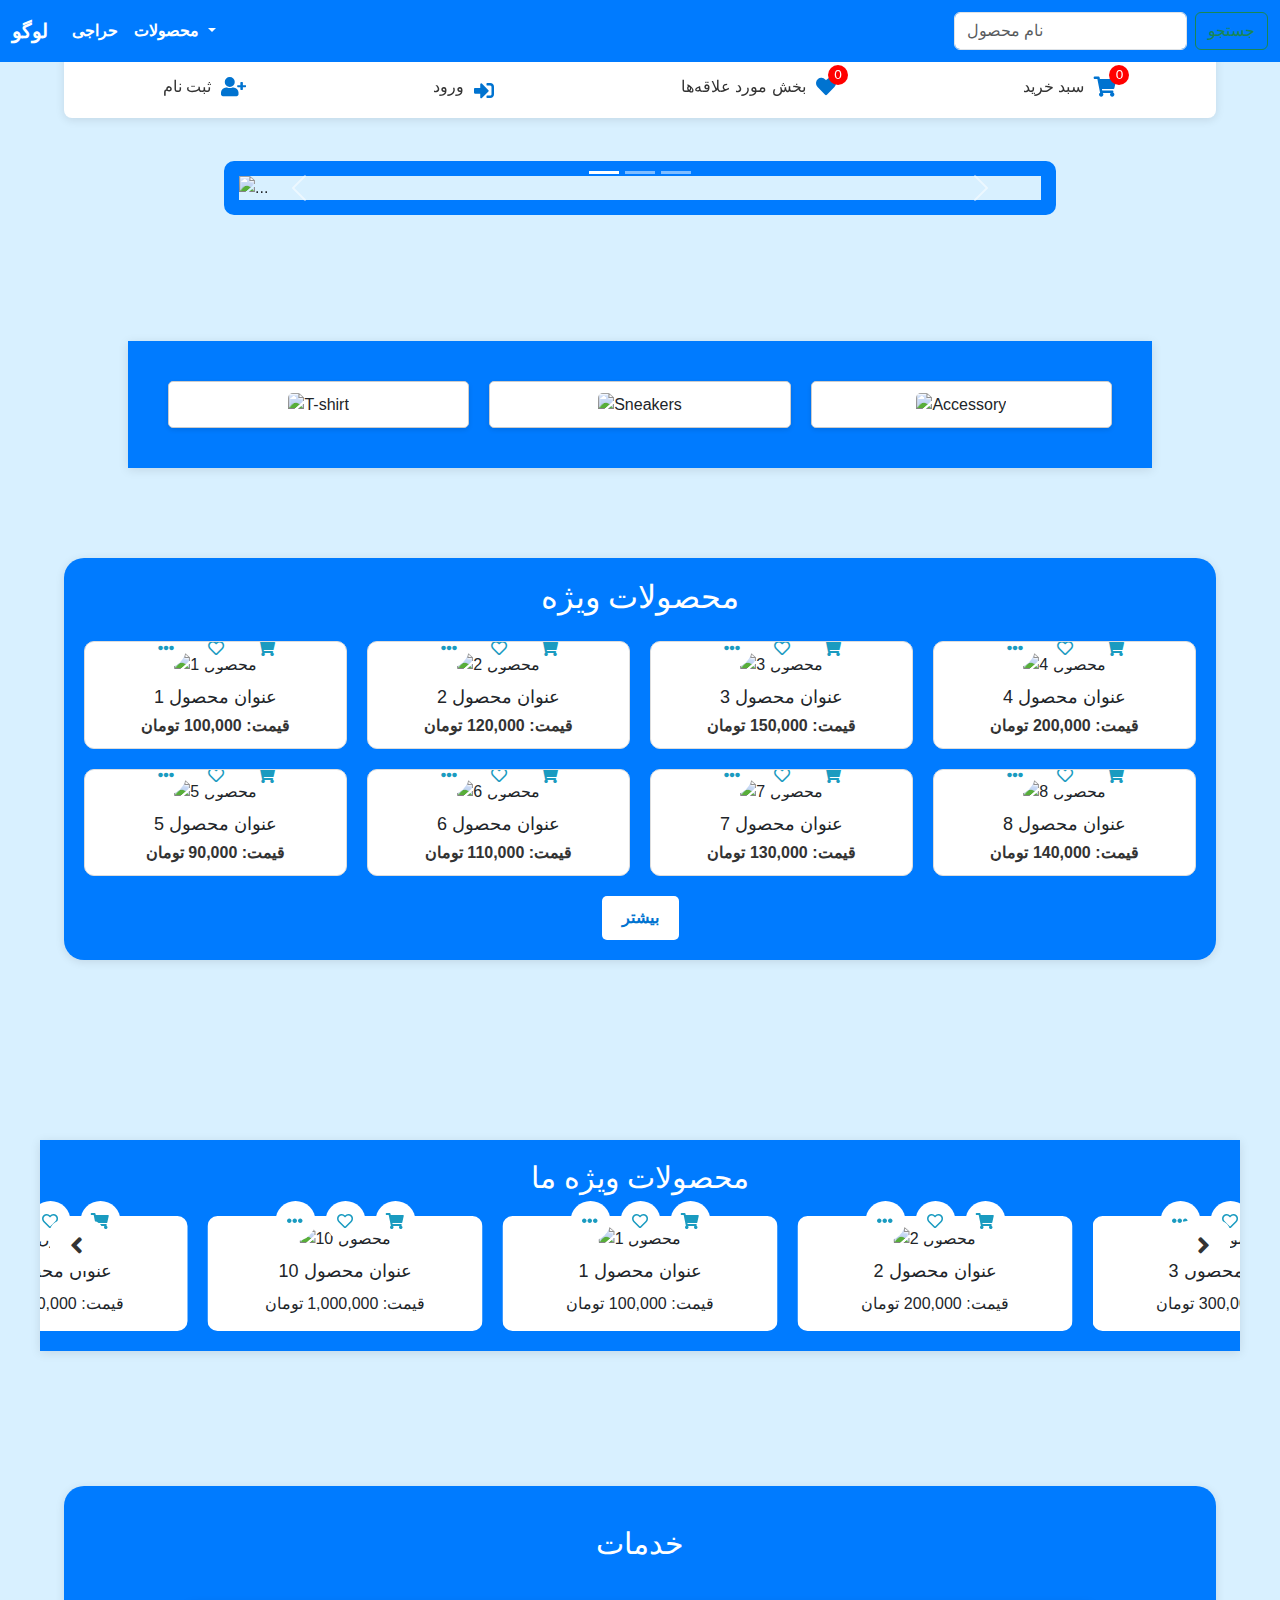
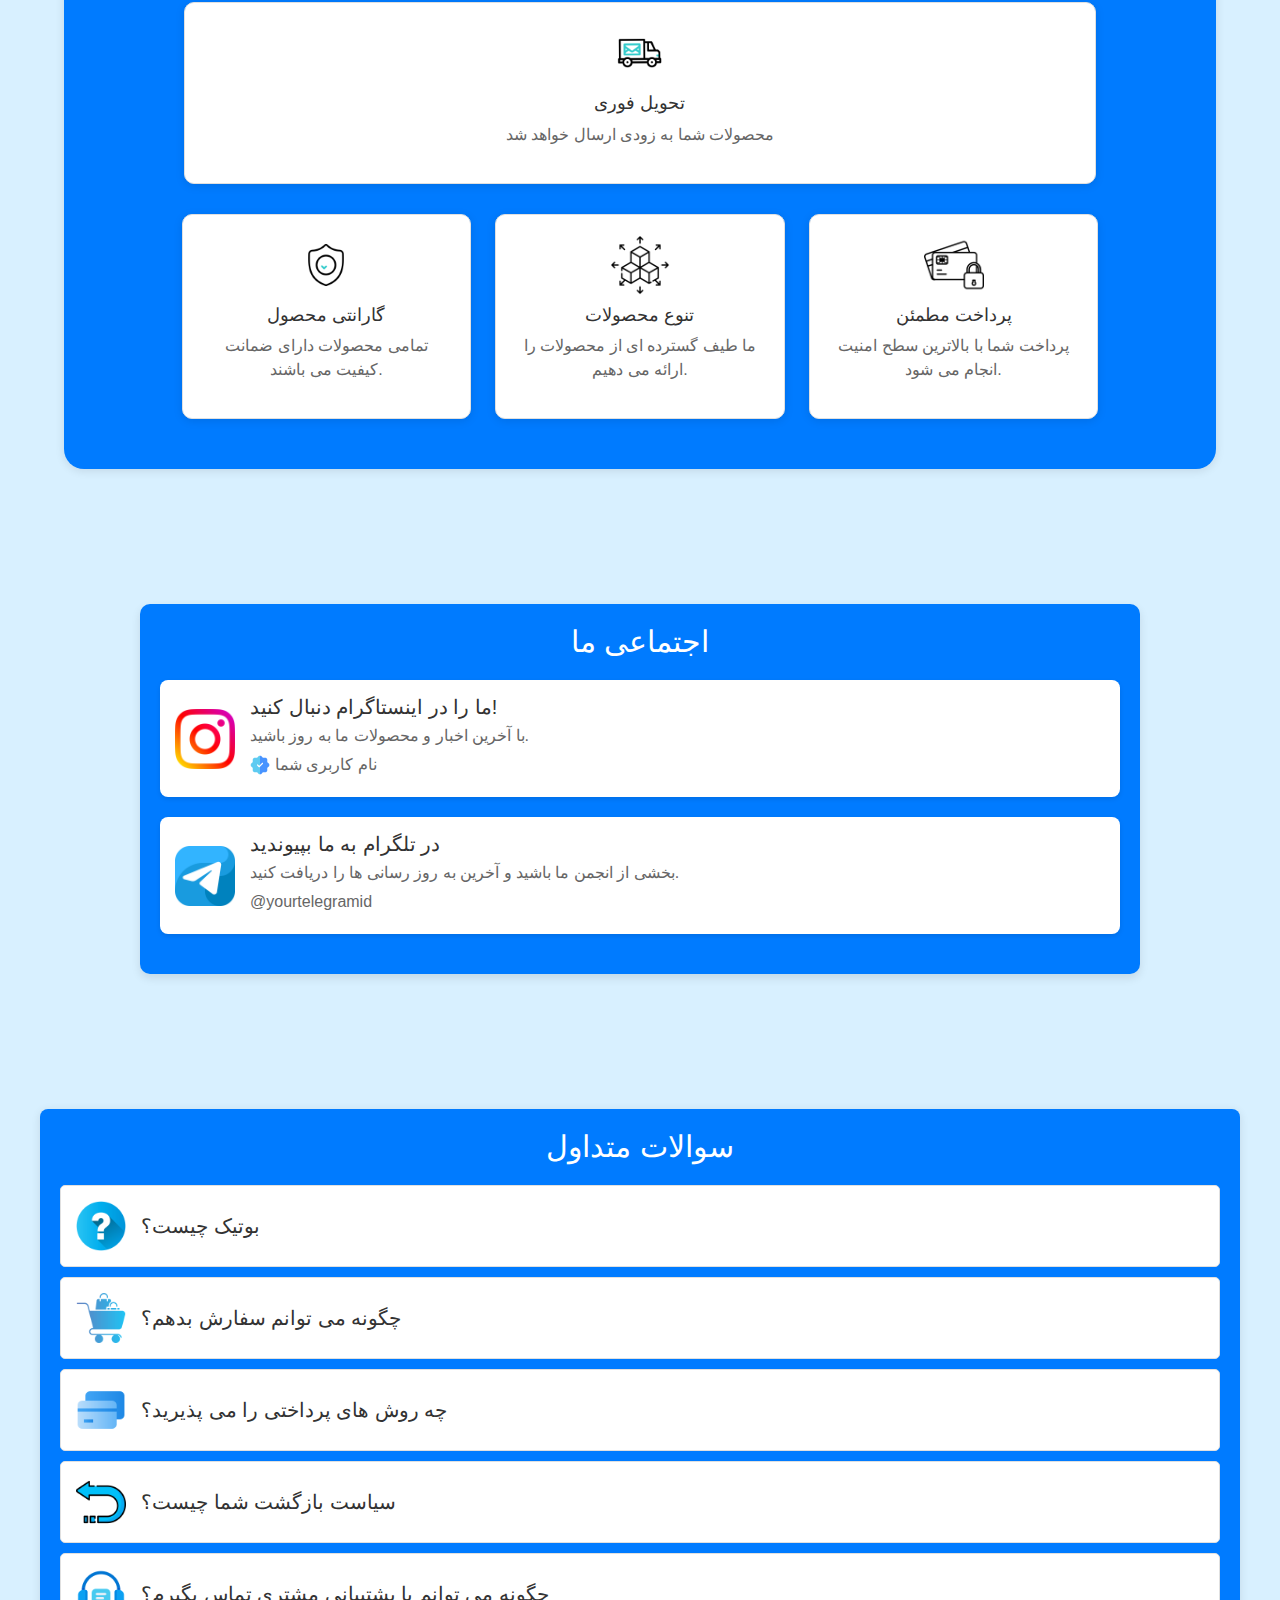
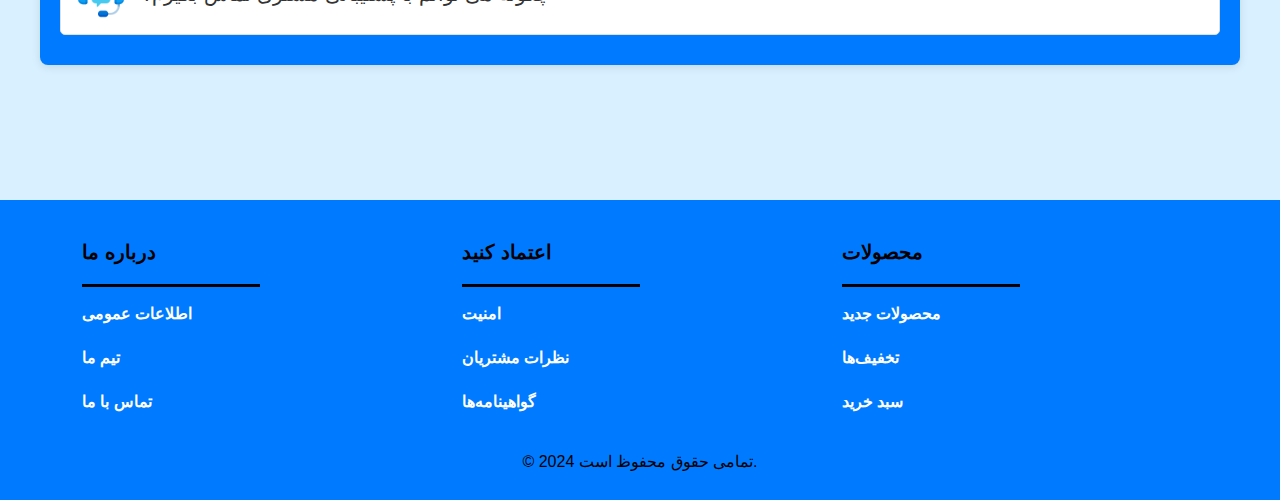
==== commit 8b43916c: "test" ====
--- a/index.html
+++ b/index.html
@@ -40,7 +40,7 @@
 
 
 
-    <div class="loader">
+    <!-- <div class="loader"></div>
       <div class="container">
         <div class="dot"></div>
         <div class="dot"></div>
@@ -67,7 +67,7 @@
           <feBlend in="SourceGraphic" in2="ooze" />
         </filter>
       </defs>
-    </svg>
+    </svg> -->
     
 
     
--- a/css/style.css
+++ b/css/style.css
@@ -29,7 +29,7 @@
 
 
 
-.loader {
+/* .loader {
   position: fixed;
   top: 0;
   left: 0;
@@ -38,8 +38,8 @@
   display: flex;
   align-items: center;
   justify-content: center;
-  background-color: #fff; /* رنگ پس‌زمینه لودر */
-  z-index: 9999; /* لودر بالاتر از سایر عناصر */
+  background-color: #fff;
+  z-index: 9999; 
 }
 
 .container {
@@ -99,7 +99,7 @@
   99.999% {
     transform: translateX(calc(var(--uib-size))) scale(0);
   }
-}
+} */
 
 
 
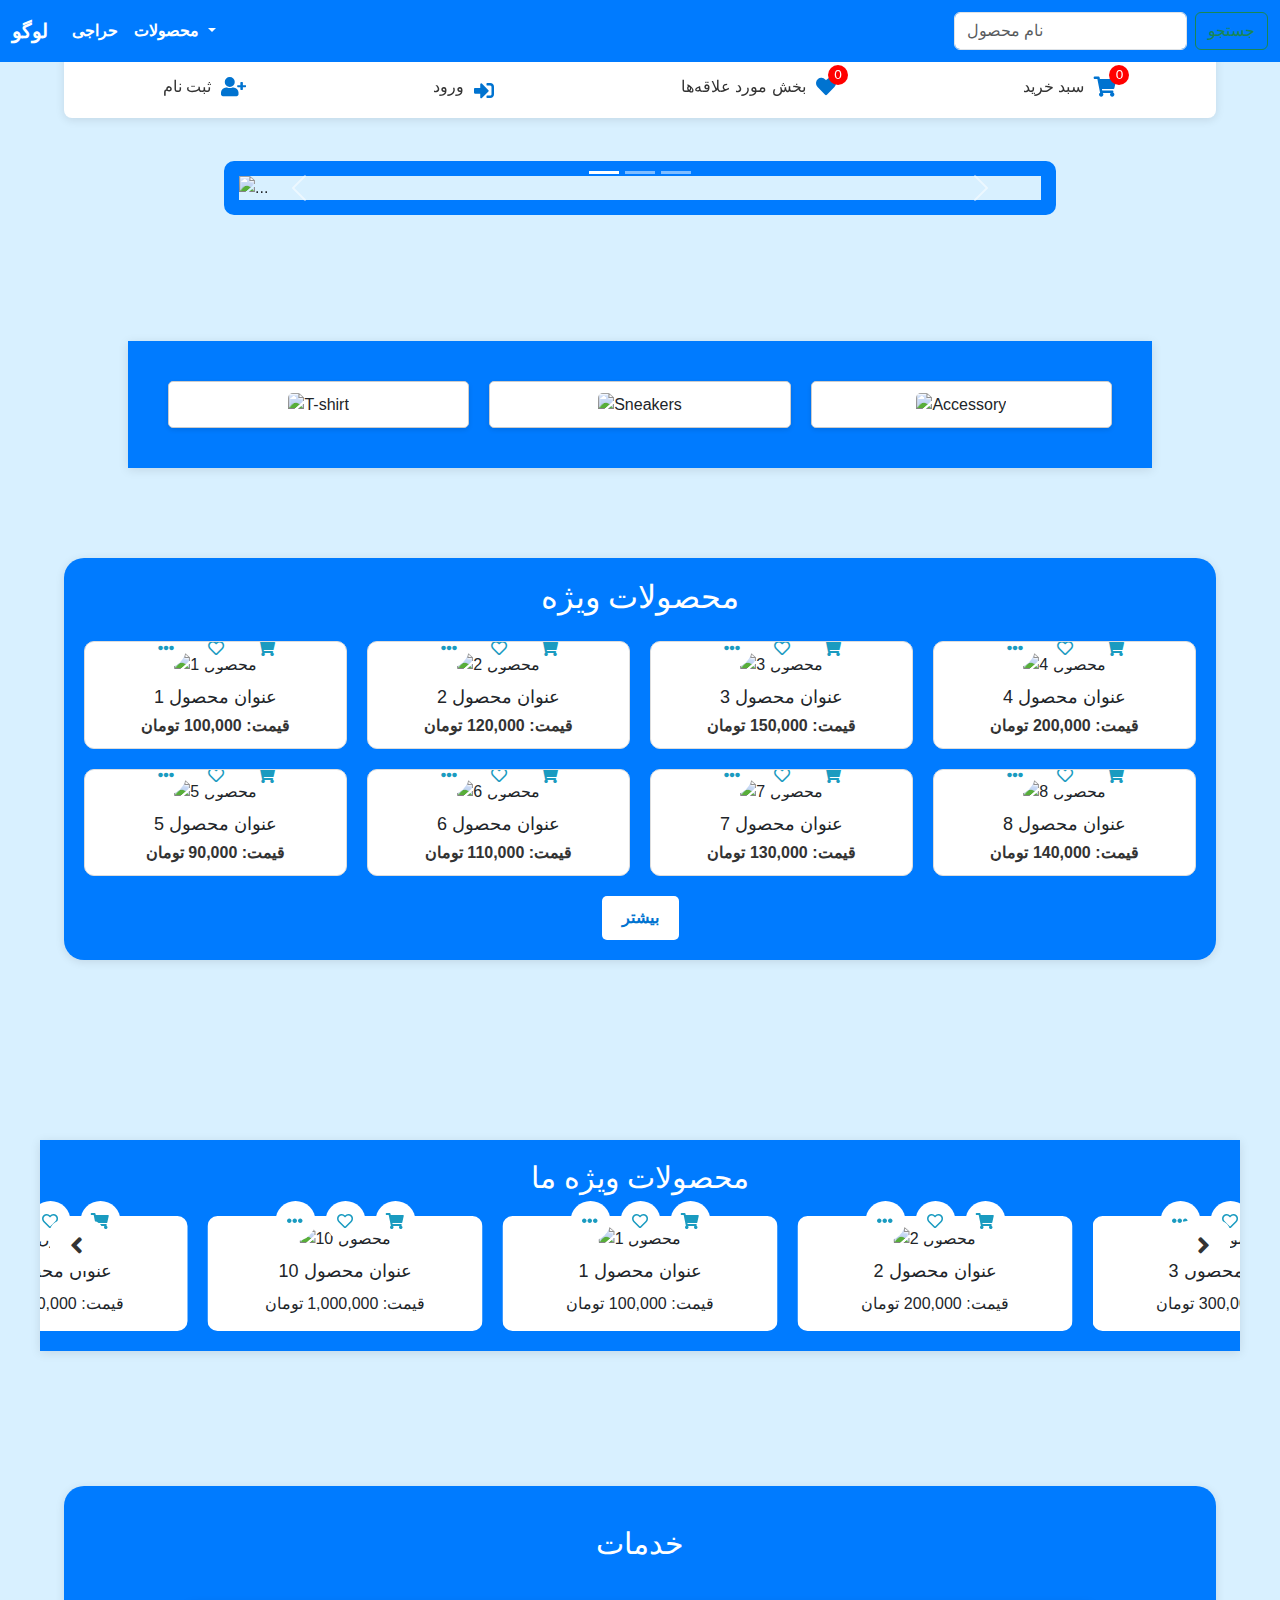
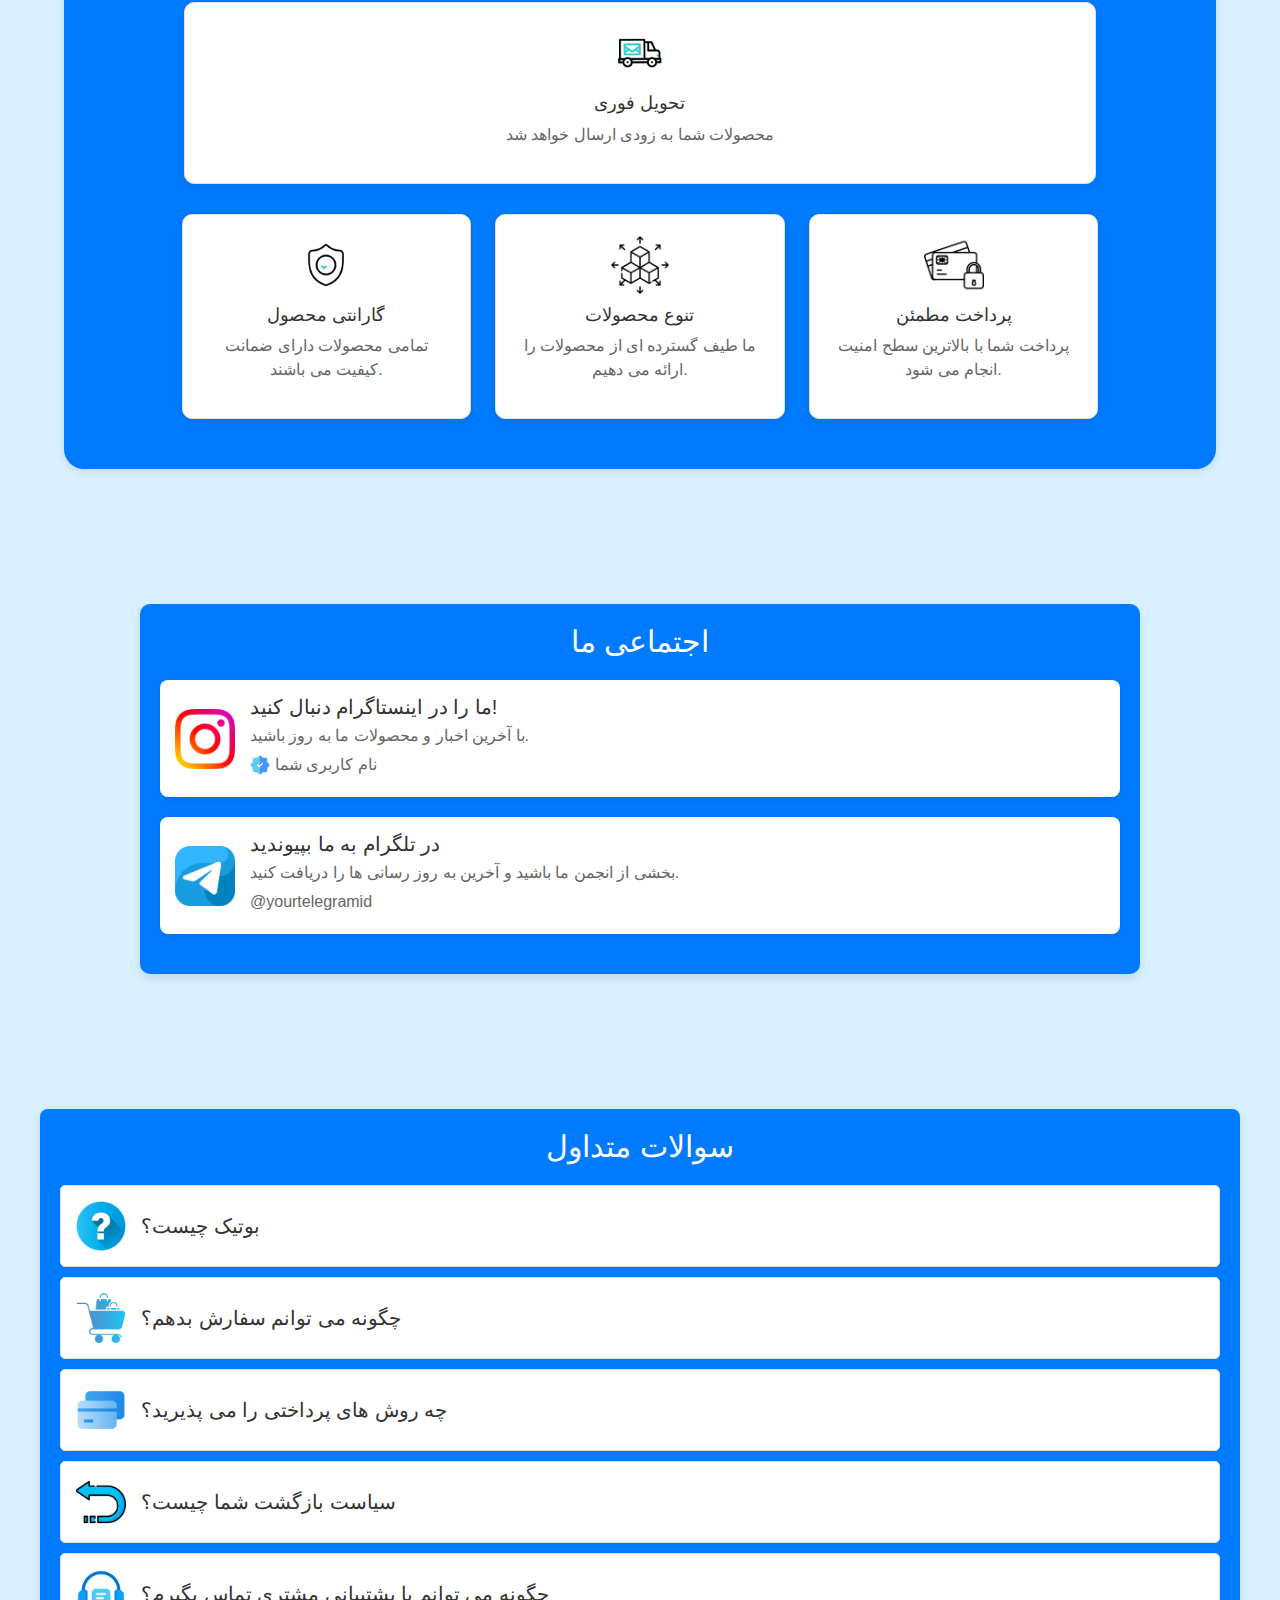
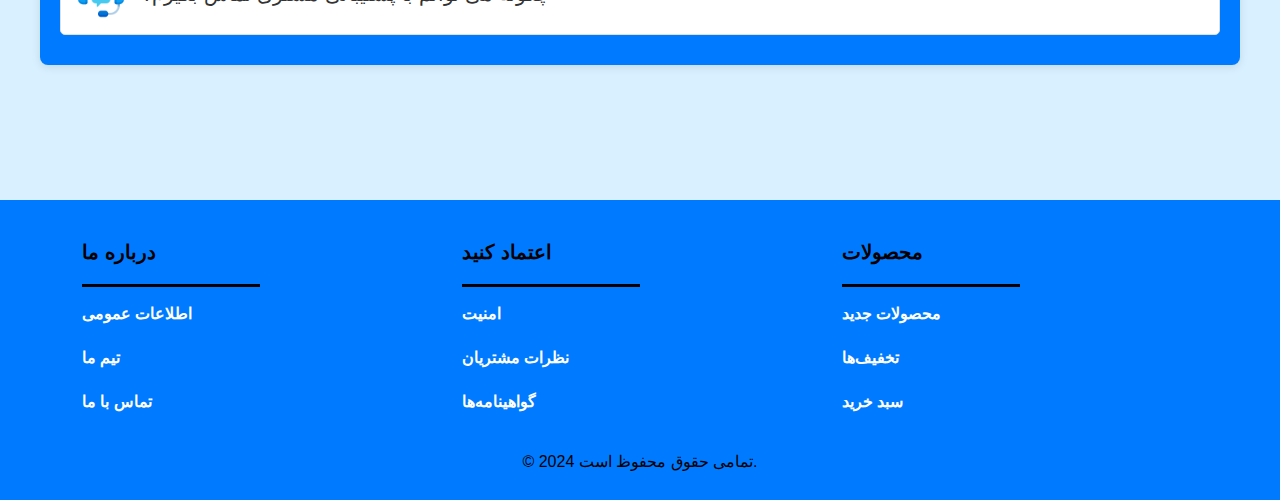
==== commit 9c6bf1b2: "test" ====
--- a/index.html
+++ b/index.html
@@ -34,7 +34,7 @@
 
 
 
-
+<div id="scroll-value"></div>
 
 
 
--- a/css/style.css
+++ b/css/style.css
@@ -8,6 +8,7 @@
   font-family: "Vazir", sans-serif;
   background-color: #e3f2fd;
   overflow-x: hidden;
+  scroll-behavior: smooth;
 }
 /* استایل اسکرول بار */
 ::-webkit-scrollbar {
@@ -22,12 +23,6 @@
   background: #0073d0;
 }
 /* پایان استایل اسکرول بار */
-
-
-
-
-
-
 
 /* .loader {
   position: fixed;
@@ -101,13 +96,16 @@
   }
 } */
 
-
-
-
-
-
-
-
+#scroll-value {
+  position: fixed;
+  top: 0;
+  left: 0;
+  width: 0%;
+  height: 3px;
+  border-radius: 8px;
+  background-color: #007bff;
+  z-index: 9999;
+}
 .scrollToTop {
   position: fixed;
   bottom: 20px;
@@ -636,7 +634,6 @@
     line-height: 3.55vw !important;
   }
 }
-
 
 @media (max-width: 955px) {
   #carouselExampleCaptions {
